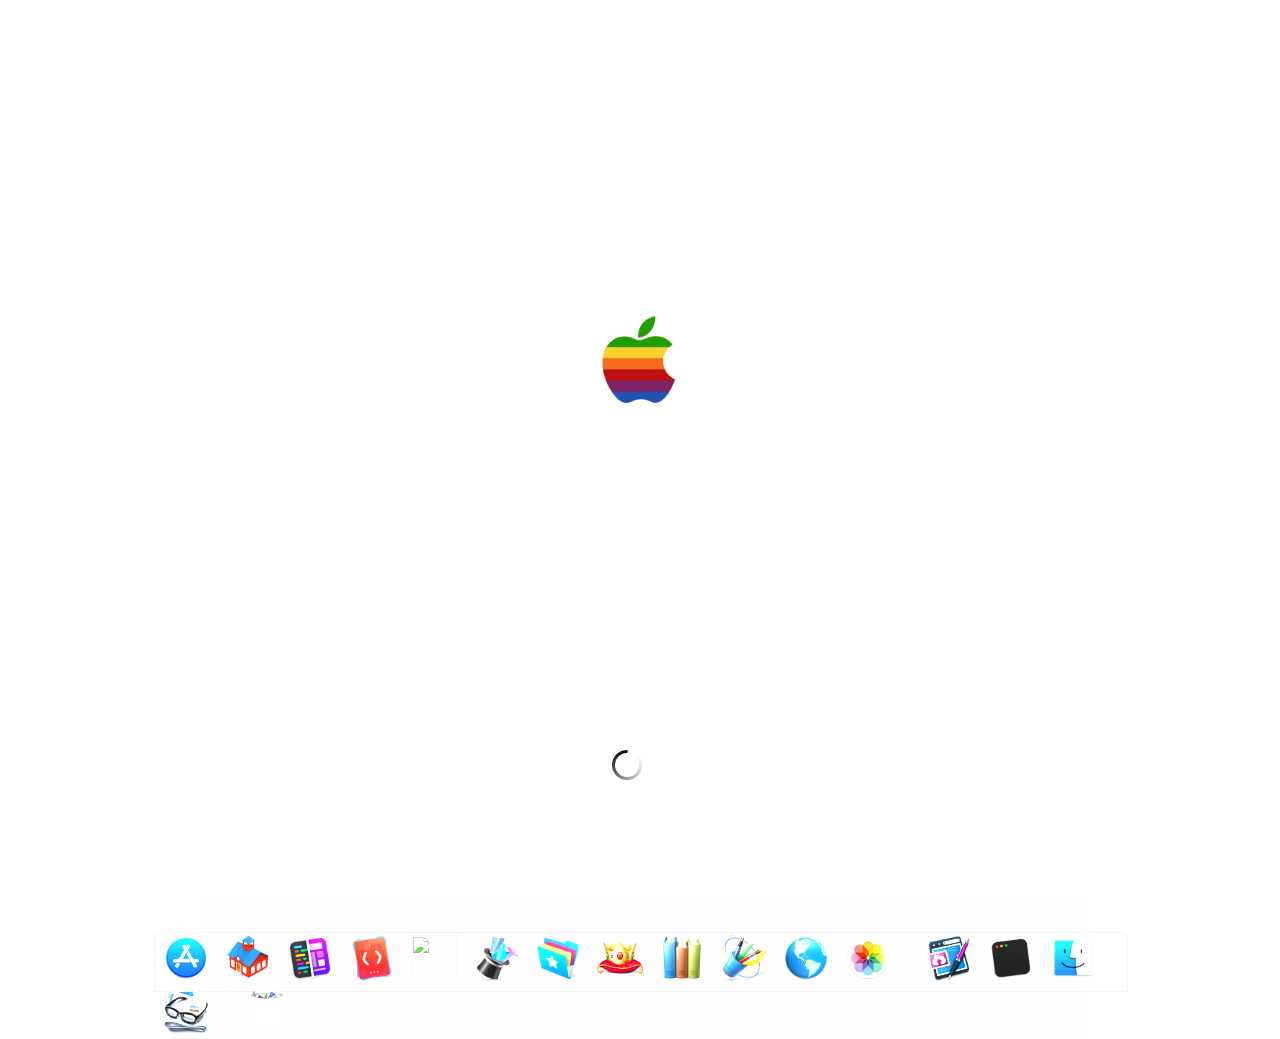
==== index.html @ 11336849 "26-11-19" ====
<!DOCTYPE html>
<html lang="en" dir="ltr">
  <head>
    <meta charset="utf-8">
    <meta  name='viewport' content='width=device-width, initial-scale=1.0, maximum-scale=1.0, user-scalable=0' />
    <title></title>
    <script src="jquery-3.4.1.min.js"></script>
    <script src="jcanvas.min.js"></script>
    <link rel="stylesheet" href="css/index.css">
    <link rel="stylesheet" href="css/terminal.css">
    <link rel="stylesheet" href="css/explorer.css">
    <link rel="stylesheet" href="css/aboutme.css">
    <link rel="stylesheet" href="css/academics.css">
    <link href="css/skills.css" rel="stylesheet"/>

  </head>
  <body onload="pageload();">
    <!-- Jquery.js -->
    <script src="jquery/index.js"></script>
    <script src="jquery/academics.js"></script>

    <!-- Onload  -->

    <div id="onldc" class="onloading-container">
      <div class="load-logo">
        <img src="graphics/apple.png" alt="">
      </div>
      <div class="load-ldng">
        <img src="graphics/loading.png" alt="">
      </div>
    </div>


      <script type="text/javascript">
      function pageload(){
        var onldc = document.getElementById("onldc");
        var aftrload = document.getElementById("aftrload");
        aftrload.style.zIndex = "1";
        setTimeout(function () {
          onldc.style.zIndex = "-1";

        }, 2500);

      }
      </script>


      <div id="aftrload">

    <div class="mac-bg-img" id="mac-bg-image">
      <img src="mac wallpapers/asda.jpg" alt="">
    </div>


    <!--UPPER DOCKER -->
    <div class="upper-docker-conn" id="upr-dkr-conn">
      <div class="up-do-container" id="up-do-conn-id">
        <div class="up-do-left">
          <ul>
            <li><div id="up-do-logo">
              <img src="docker icons/apple.png" alt="">
            </div></li>
            <li><div id="opn-wndw">
              <span class="abo-doc">@genialkartik</span>
            </div></li>
            <li><div id="up-do-menu">
              <ul>
                <li class="abo-doc" >Blog</li>
                <li class="abo-doc" >Resume</li>
                <li class="abo-doc" >Contact Me</li>
                <li class="abo-doc" >Help</li>
              </ul>
            </div></li>
          </ul>
        </div>
        <div class="up-do-right">
          <div id="udr-id">
            <ul>
              <li><img src="docker icons/menu.png" alt=""></li>
              <li><img src="docker icons/search.png" alt=""></li>
              <li><img src="docker icons/terminal.png" alt=""></li>
              <li><div id="clockbox"></div></li>
              <li><img src="docker icons/battery.png" alt=""></li>
              <li><span style="margin-right: -3px;">88%</span></li>
              <li><img style="transform: scale(.7);top:1px;" src="docker icons/wifi.png" alt=""></li>
            </ul>
          </div>
        </div>
      </div>
    </div>
    <script src="javascript/currtime.js"></script>


    <!-- OPENED WINDOW -->

    <div id="opend-window">

        <!-- About Explorer -->
        <div id="abo-window" class="wind-con">
              <div id="wind-up-tab">
                <span id="closetab"><img src="graphics/close.png" alt=""></span>
                <span id="minimztab"><img src="graphics/minimz.png" alt=""></span>
                <span id="tabsize" class="tabsiz"><img src="graphics/tabsz.png" alt=""></span>
              </div>
              <div id="tab-name">
                <img src="docker icons/help.png" alt="">
                <span>About</span>
              </div>
              <div id="wind-ter-conn">
                  <div id="aboutme-conn">
                    <div class="aboutme">
                      <div id="about-left">
                        <div class="aboutimg">
                          <div id="ab-myimage">
                            <img src="kartik tyagi images/myimage.jpg" alt="kartik Tyagi" >
                          </div>
                        </div>
                        <div class="about-link">
                          <div class="lin-conta">

                            <div class="sociallinks">
                              <a href="https://www.facebook.com/tom.gerry.12327" target="_blank">
                                <img src="graphics/facebook.png" alt="" width="25px" height="25px">
                              </a>
                              <a href="https://www.instagram.com/genialkartik/" target="_blank">
                                <img src="graphics/insta.png" alt="" width="25px" height="25px">
                              </a>
                              <a href="https://www.linkedin.com/in/kartik-tyagi-749075190/" target="_blank">
                                <img src="graphics/linkedin.png" alt="" width="25px" height="25px">
                              </a>
                              <a href="https://twitter.com/genialkartik" target="_blank">
                                <img src="graphics/twitter.png" alt="" width="25px" height="25px">
                              </a>
                            </div>
                          </div>
                        </div>
                      </div>
                      <div id="about-right">
                        <div class="name">
                          <span><b>Kartik Tyagi<b></span>
                            <br>
                            <span id="name-hin">कार्तिक त्यागी</span>
                            <!--
                            <img src="kartik tyagi images/kartik tyagi.png" alt="Kartik Tyagi">
                          -->
                        </div>
                        <div class="lineaboutme">
                          <p>I, Kartik Tyagi, born in Uttar Pradesh, India.<br>
                            At the age of 22, I'm a Mean Stack Developer,
                            Mozillian from India <br> ( one among the earliest
                            known people who're responsible for Mozilla Punjab Community),
                            <br> LPUian (B.Tech CSE at Lovely Professional University, Punjab),
                            <br> Contributor in Localization (Hindi),
                            responsive in Community building and engagement.
                            <br><br>In the meantime, I love to help people in whatever way possible.
                            Like to share Knowledge with others.<br><br> Kindly,
                            drop an <a href="mailto:kartik9756@gmail.com"
                            style="color:#2E9AFE; text-decoration: none;">Email</a> in case of any query.
                          </p>
                        </div>
                      </div>
                    </div>




                  </div>
                </div>
              </div>

        <!-- Academics Explorer -->
        <div id="aca-window"class="wind-con wind-conn">

                  <div class="wind-up-conn">
                    <div id="wind-up-most">
                      <div id="wind-up-tab">
                        <span id="closetab"><img src="graphics/close.png" alt=""></span>
                        <span id="minimztab"><img src="graphics/minimz.png" alt=""></span>
                        <span id="tabsize" class="tabsize"><img src="graphics/tabsz.png" alt=""></span>
                      </div>
                      <div id="tab-name">
                        <img src="docker icons/help.png" alt="">
                        <span>Academics</span>
                      </div>
                    </div>
                    <div class="wind-up-low">
                      <div id="wul-conn">
                        <img src="graphics/explorer-wulc.png" alt="">
                      </div>
                    </div>
                  </div>


                  <div id="wind-tab-conn">
                    <img src="mac wallpapers/adfa.jpg" alt="">
                    <div id="wind-dw-tab">
                      <div class="wdt-left">
                        <ul>
                          <li class="llc">Library</li>
                          <div class="lib-list ulul" id="ll-id">
                            <ul>
                              <li><img src="graphics/home.png" alt="">
                                <span>About</span>
                              </li>
                              <li>
                                <img src="graphics/connect.png" alt="">
                                <span>Connect</span>
                              </li>
                              <li>
                                <img src="graphics/skill.png" alt="">
                                <span>Skills</span>
                              </li>
                              <li>
                                <img src="graphics/courses.png" alt="">
                                <span>Experience</span>
                              </li>
                              <li>
                                <img src="graphics/experience.png" alt="">
                                <span>Courses</span>
                              </li>
                              <li>
                                <img src="graphics/heart.png" alt="">
                                <span>Interest</span>
                              </li>
                              <li>
                                <img src="graphics/thinkbin.png" alt="">
                                <span>Thinkbin</span>
                              </li>
                              <li>
                                <img src="graphics/blog.png" alt="">
                                <span>Blogs</span>
                              </li>
                              <li>
                                <img src="graphics/gallery.png" alt="">
                                <span>Gallery</span>
                              </li>
                            </ul>
                          </div>
                          <li class="llc">Shared</li>
                          <div class="shr-list ulul" id="sl-id">
                            <ul>
                              <li><img src="graphics/heart.png" alt="">
                                <span>Feedback<span>
                                </li>
                              </ul>
                            </div>
                            <li class="llc">Albums</li>
                            <div class="albums-list ulul" id="al-id">
                              <ul>
                                <li>
                                  <img src="graphics/gallery.png" alt="">
                                  <span>Gallery<span>
                                  </li>
                                  <li>
                                    <img src="graphics/media.png" alt="">
                                    <span>Media<span>
                                    </li>
                                  </ul>
                                </div>
                                <li class="llc">Projects</li>
                                <div class="projects-list ulul" id="pl-id">
                                  <ul>
                                    <li>
                                      <img src="graphics/github white.png" alt="">
                                      <span>GitHub<span>
                                      </li>
                                    </ul>
                                  </div>
                                </ul>
                              </div>
                              <div class="wdt-right">

                                <div class="wdtr-inner">
                                  <ul>
                                    <li id="ssc10">
                                      <div class="fldrimg1">
                                        <img class="fldrimg1" src="graphics/folder1.png" alt="">
                                      </div><span>SSC (10th)</span
                                    </li>

                                    <li id="hsc12">
                                      <div class="fldrimg1">
                                        <img class="fldrimg1" src="graphics/folder1.png" alt="">
                                      </div><span>HSC (12th)</span
                                    </li>

                                    <li id="ccc13">
                                      <div class="fldrimg1">
                                        <img class="fldrimg1" src="graphics/folder1.png" alt="">
                                      </div><span>CCC (12th)</span
                                    </li>

                                  </ul>
                                </div>

                                <div id="wdtri-ssc" class="doc-shw">
                                  <div id="wdtris-show">
                                    <img src="documents/images/10th marksheet.jpg" alt="">
                                  </div>
                                </div>
                                <div id="wdtri-hsc" class="doc-shw">
                                  <div id="wdtris-show">
                                    <img src="documents/images/12th marksheet.jpg" alt="">
                                  </div>
                                </div>



                              </div>
                            </div>
                          </div>
                        </div>
                      </div>



        <!-- Skills Explorer -->
<div id="ski-window"class="wind-con wind-conn">

            <div class="wind-up-conn">
              <div id="wind-up-most">
                <div id="wind-up-tab">
                  <span id="closetab"><img src="graphics/close.png" alt=""></span>
                  <span id="minimztab"><img src="graphics/minimz.png" alt=""></span>
                  <span id="tabsize" class="tabsize"><img src="graphics/tabsz.png" alt=""></span>
                </div>
                <div id="tab-name">
                  <img src="docker icons/help.png" alt="">
                  <span>Portfolio</span>
                </div>
              </div>
              <div class="wind-up-low">
                <div id="wul-conn">
                  <img src="graphics/explorer-wulc.png" alt="">
                </div>
              </div>
            </div>


            <div id="wind-tab-conn">
              <img src="mac wallpapers/adfa.jpg" alt="">
              <div id="wind-dw-tab">
                <div class="wdt-left">
                  <ul>
                    <li class="llc">Library</li>
                    <div class="lib-list ulul" id="ll-id">
                      <ul>
                        <li><img src="graphics/home.png" alt="">
                          <span>About</span>
                        </li>
                        <li>
                          <img src="graphics/connect.png" alt="">
                          <span>Connect</span>
                        </li>
                        <li>
                          <img src="graphics/skill.png" alt="">
                          <span>Skills</span>
                        </li>
                        <li>
                          <img src="graphics/courses.png" alt="">
                          <span>Experience</span>
                        </li>
                        <li>
                          <img src="graphics/experience.png" alt="">
                          <span>Courses</span>
                        </li>
                        <li>
                          <img src="graphics/heart.png" alt="">
                          <span>Interest</span>
                        </li>
                        <li>
                          <img src="graphics/thinkbin.png" alt="">
                          <span>Thinkbin</span>
                        </li>
                        <li>
                          <img src="graphics/blog.png" alt="">
                          <span>Blogs</span>
                        </li>
                        <li>
                          <img src="graphics/gallery.png" alt="">
                          <span>Gallery</span>
                        </li>
                      </ul>
                    </div>
                    <li class="llc">Shared</li>
                    <div class="shr-list ulul" id="sl-id">
                      <ul>
                        <li><img src="graphics/heart.png" alt="">
                          <span>Feedback<span>
                          </li>
                        </ul>
                      </div>
                      <li class="llc">Albums</li>
                      <div class="albums-list ulul" id="al-id">
                        <ul>
                          <li>
                            <img src="graphics/gallery.png" alt="">
                            <span>Gallery<span>
                            </li>
                            <li>
                              <img src="graphics/media.png" alt="">
                              <span>Media<span>
                              </li>
                            </ul>
                          </div>
                          <li class="llc">Projects</li>
                          <div class="projects-list ulul" id="pl-id">
                            <ul>
                              <li>
                                <img src="graphics/github white.png" alt="">
                                <span>GitHub<span>
                                </li>
                              </ul>
                            </div>
                          </ul>
                        </div>
                        <div class="wdt-right">
                          <div id="skill-pro">
                            <ul>
                              <li>
                                  <canvas id="mycanvas" class="cvss canvass1" width="310" height="310"></canvas>
                              </li>
                              <li>
                                <div id="ski-ll">
                                  <img src="graphics/html.png" style="position: relative;left:-55px;top:25px;" alt="">
                                </div>
                              </li>
                              <li>
                                  <canvas id="mycanvas" class="cvss canvass2" width="310" height="310"></canvas>
                              </li>
                              <li>
                                <div id="ski-ll">
                                  <img src="graphics/css.png" style="position: relative;left:-55px;top:25px;" alt="">
                                </div>
                              </li>
                              <li>
                                  <canvas id="mycanvas" class="cvss canvass3" width="310" height="310"></canvas>
                              </li>
                              <li>
                                <div id="ski-ll">
                                  <img src="graphics/js.png" style="position: relative;left:-55px;top:25px;" alt="">
                                </div>
                              </li>
                              <li>
                                  <canvas id="mycanvas" class="cvss canvass4" width="310" height="310"></canvas>
                              </li>
                              <li>
                                <div id="ski-ll">
                                  <img src="graphics/python.png" style="position: relative;left:-55px;top:25px;" alt="">
                                </div>
                              </li>
                              <br><br><br>
                              <li>
                                  <canvas id="mycanvas" class="cvss canvass5" width="310" height="310"></canvas>
                              </li>
                              <li>
                                <div id="ski-ll">
                                  <img src="graphics/jquery.png" style="position: relative;left:-55px;top:25px;" alt="">
                                </div>
                              </li>
                              <li>
                                  <canvas id="mycanvas" class="cvss canvass6" width="310" height="310"></canvas>
                              </li>
                              <li>
                                <div id="ski-ll">
                                  <img src="graphics/angular.png" style="position: relative;left:-55px;top:25px;" alt="">
                                </div>
                              </li>
                              <li>
                                  <canvas id="mycanvas" class="cvss canvass7" width="310" height="310"></canvas>
                              </li>
                              <li>
                                <div id="ski-ll">
                                  <img src="graphics/php.png" style="position: relative;left:-55px;top:25px;" alt="">
                                </div>
                              </li>
                              <li>
                                  <canvas id="mycanvas" class="cvss canvass8" width="310" height="310"></canvas>
                              </li>
                              <li>
                                <div id="ski-ll">
                                  <img src="graphics/json.png" style="position: relative;left:-55px;top:25px;" alt="">
                                </div>
                              </li>
                              <li>
                                  <canvas id="mycanvas" class="cvss canvass9" width="310" height="310"></canvas>
                              </li>
                              <li>
                                <div id="ski-ll">
                                  <img src="graphics/cpp.png" style="position: relative;left:-55px;top:25px;" alt="">
                                </div>
                              </li>


                            </ul>
                          </div>

                        </div>
                      </div>
                    </div>
                  </div>



<!-- Languages Explorer -->
                <div id="lan-window"class="wind-con wind-conn">

                    <div class="wind-up-conn">
                      <div id="wind-up-most">
                        <div id="wind-up-tab">
                          <span id="closetab"><img src="graphics/close.png" alt=""></span>
                          <span id="minimztab"><img src="graphics/minimz.png" alt=""></span>
                          <span id="tabsize" class="tabsize"><img src="graphics/tabsz.png" alt=""></span>
                        </div>
                        <div id="tab-name">
                          <img src="docker icons/help.png" alt="">
                          <span>Portfolio</span>
                        </div>
                      </div>
                      <div class="wind-up-low">
                        <div id="wul-conn">
                          <img src="graphics/explorer-wulc.png" alt="">
                        </div>
                      </div>
                    </div>


                    <div id="wind-tab-conn">
                      <img src="mac wallpapers/adfa.jpg" alt="">
                      <div id="wind-dw-tab">
                        <div class="wdt-left">
                          <ul>
                            <li class="llc">Library</li>
                            <div class="lib-list ulul" id="ll-id">
                              <ul>
                                <li><img src="graphics/home.png" alt="">
                                  <span>About</span>
                                </li>
                                <li>
                                  <img src="graphics/connect.png" alt="">
                                  <span>Connect</span>
                                </li>
                                <li>
                                  <img src="graphics/skill.png" alt="">
                                  <span>Skills</span>
                                </li>
                                <li>
                                  <img src="graphics/courses.png" alt="">
                                  <span>Experience</span>
                                </li>
                                <li>
                                  <img src="graphics/experience.png" alt="">
                                  <span>Courses</span>
                                </li>
                                <li>
                                  <img src="graphics/heart.png" alt="">
                                  <span>Interest</span>
                                </li>
                                <li>
                                  <img src="graphics/thinkbin.png" alt="">
                                  <span>Thinkbin</span>
                                </li>
                                <li>
                                  <img src="graphics/blog.png" alt="">
                                  <span>Blogs</span>
                                </li>
                                <li>
                                  <img src="graphics/gallery.png" alt="">
                                  <span>Gallery</span>
                                </li>
                              </ul>
                            </div>
                            <li class="llc">Shared</li>
                            <div class="shr-list ulul" id="sl-id">
                              <ul>
                                <li><img src="graphics/heart.png" alt="">
                                  <span>Feedback<span>
                                  </li>
                                </ul>
                              </div>
                              <li class="llc">Albums</li>
                              <div class="albums-list ulul" id="al-id">
                                <ul>
                                  <li>
                                    <img src="graphics/gallery.png" alt="">
                                    <span>Gallery<span>
                                    </li>
                                    <li>
                                      <img src="graphics/media.png" alt="">
                                      <span>Media<span>
                                      </li>
                                    </ul>
                                  </div>
                                  <li class="llc">Projects</li>
                                  <div class="projects-list ulul" id="pl-id">
                                    <ul>
                                      <li>
                                        <img src="graphics/github white.png" alt="">
                                        <span>GitHub<span>
                                        </li>
                                      </ul>
                                    </div>
                                  </ul>
                                </div>
                                <div class="wdt-right">
                                  <div id="skill-pro">
                                    <ul>
                                      <li>
                                          <canvas id="mycanvas" class="cvss canvass1" width="310" height="310"></canvas>
                                      </li>
                                      <li>
                                        <div id="ski-ll">
                                          <img src="graphics/html.png" style="position: relative;left:-55px;top:25px;" alt="">
                                        </div>
                                      </li>
                                      <li>
                                          <canvas id="mycanvas" class="cvss canvass2" width="310" height="310"></canvas>
                                      </li>
                                      <li>
                                        <div id="ski-ll">
                                          <img src="graphics/css.png" style="position: relative;left:-55px;top:25px;" alt="">
                                        </div>
                                      </li>
                                      <li>
                                          <canvas id="mycanvas" class="cvss canvass3" width="310" height="310"></canvas>
                                      </li>
                                      <li>
                                        <div id="ski-ll">
                                          <img src="graphics/js.png" style="position: relative;left:-55px;top:25px;" alt="">
                                        </div>
                                      </li>
                                      <li>
                                          <canvas id="mycanvas" class="cvss canvass4" width="310" height="310"></canvas>
                                      </li>
                                      <li>
                                        <div id="ski-ll">
                                          <img src="graphics/python.png" style="position: relative;left:-55px;top:25px;" alt="">
                                        </div>
                                      </li>
                                      <br><br><br>
                                      <li>
                                          <canvas id="mycanvas" class="cvss canvass5" width="310" height="310"></canvas>
                                      </li>
                                      <li>
                                        <div id="ski-ll">
                                          <img src="graphics/jquery.png" style="position: relative;left:-55px;top:25px;" alt="">
                                        </div>
                                      </li>
                                      <li>
                                          <canvas id="mycanvas" class="cvss canvass6" width="310" height="310"></canvas>
                                      </li>
                                      <li>
                                        <div id="ski-ll">
                                          <img src="graphics/angular.png" style="position: relative;left:-55px;top:25px;" alt="">
                                        </div>
                                      </li>
                                      <li>
                                          <canvas id="mycanvas" class="cvss canvass7" width="310" height="310"></canvas>
                                      </li>
                                      <li>
                                        <div id="ski-ll">
                                          <img src="graphics/php.png" style="position: relative;left:-55px;top:25px;" alt="">
                                        </div>
                                      </li>
                                      <li>
                                          <canvas id="mycanvas" class="cvss canvass8" width="310" height="310"></canvas>
                                      </li>
                                      <li>
                                        <div id="ski-ll">
                                          <img src="graphics/json.png" style="position: relative;left:-55px;top:25px;" alt="">
                                        </div>
                                      </li>
                                      <li>
                                          <canvas id="mycanvas" class="cvss canvass9" width="310" height="310"></canvas>
                                      </li>
                                      <li>
                                        <div id="ski-ll">
                                          <img src="graphics/cpp.png" style="position: relative;left:-55px;top:25px;" alt="">
                                        </div>
                                      </li>


                                    </ul>
                                  </div>


                                </div>
                              </div>
                            </div>
                          </div>

<!-- Software Explorer -->
                                    <div id="sof-window"class="wind-con wind-conn">

                                        <div class="wind-up-conn">
                                          <div id="wind-up-most">
                                            <div id="wind-up-tab">
                                              <span id="closetab"><img src="graphics/close.png" alt=""></span>
                                              <span id="minimztab"><img src="graphics/minimz.png" alt=""></span>
                                              <span id="tabsize" class="tabsize"><img src="graphics/tabsz.png" alt=""></span>
                                            </div>
                                            <div id="tab-name">
                                              <img src="docker icons/help.png" alt="">
                                              <span>Portfolio</span>
                                            </div>
                                          </div>
                                          <div class="wind-up-low">
                                            <div id="wul-conn">
                                              <img src="graphics/explorer-wulc.png" alt="">
                                            </div>
                                          </div>
                                        </div>


                                        <div id="wind-tab-conn">
                                          <img src="mac wallpapers/adfa.jpg" alt="">
                                          <div id="wind-dw-tab">
                                            <div class="wdt-left">
                                              <ul>
                                                <li class="llc">Library</li>
                                                <div class="lib-list ulul" id="ll-id">
                                                  <ul>
                                                    <li><img src="graphics/home.png" alt="">
                                                      <span>About</span>
                                                    </li>
                                                    <li>
                                                      <img src="graphics/connect.png" alt="">
                                                      <span>Connect</span>
                                                    </li>
                                                    <li>
                                                      <img src="graphics/skill.png" alt="">
                                                      <span>Skills</span>
                                                    </li>
                                                    <li>
                                                      <img src="graphics/courses.png" alt="">
                                                      <span>Experience</span>
                                                    </li>
                                                    <li>
                                                      <img src="graphics/experience.png" alt="">
                                                      <span>Courses</span>
                                                    </li>
                                                    <li>
                                                      <img src="graphics/heart.png" alt="">
                                                      <span>Interest</span>
                                                    </li>
                                                    <li>
                                                      <img src="graphics/thinkbin.png" alt="">
                                                      <span>Thinkbin</span>
                                                    </li>
                                                    <li>
                                                      <img src="graphics/blog.png" alt="">
                                                      <span>Blogs</span>
                                                    </li>
                                                    <li>
                                                      <img src="graphics/gallery.png" alt="">
                                                      <span>Gallery</span>
                                                    </li>
                                                  </ul>
                                                </div>
                                                <li class="llc">Shared</li>
                                                <div class="shr-list ulul" id="sl-id">
                                                  <ul>
                                                    <li><img src="graphics/heart.png" alt="">
                                                      <span>Feedback<span>
                                                      </li>
                                                    </ul>
                                                  </div>
                                                  <li class="llc">Albums</li>
                                                  <div class="albums-list ulul" id="al-id">
                                                    <ul>
                                                      <li>
                                                        <img src="graphics/gallery.png" alt="">
                                                        <span>Gallery<span>
                                                        </li>
                                                        <li>
                                                          <img src="graphics/media.png" alt="">
                                                          <span>Media<span>
                                                          </li>
                                                        </ul>
                                                      </div>
                                                      <li class="llc">Projects</li>
                                                      <div class="projects-list ulul" id="pl-id">
                                                        <ul>
                                                          <li>
                                                            <img src="graphics/github white.png" alt="">
                                                            <span>GitHub<span>
                                                            </li>
                                                          </ul>
                                                        </div>
                                                      </ul>
                                                    </div>
                                                    <div class="wdt-right">


                                                    </div>
                                                  </div>
                                                </div>
                                              </div>
                                            <!-- Experience Explorer -->
                                            <div id="exp-window"class="wind-con wind-conn">

                                                <div class="wind-up-conn">
                                                  <div id="wind-up-most">
                                                    <div id="wind-up-tab">
                                                      <span id="closetab"><img src="graphics/close.png" alt=""></span>
                                                      <span id="minimztab"><img src="graphics/minimz.png" alt=""></span>
                                                      <span id="tabsize" class="tabsize"><img src="graphics/tabsz.png" alt=""></span>
                                                    </div>
                                                    <div id="tab-name">
                                                      <img src="docker icons/help.png" alt="">
                                                      <span>Portfolio</span>
                                                    </div>
                                                  </div>
                                                  <div class="wind-up-low">
                                                    <div id="wul-conn">
                                                      <img src="graphics/explorer-wulc.png" alt="">
                                                    </div>
                                                  </div>
                                                </div>


                                                <div id="wind-tab-conn">
                                                  <img src="mac wallpapers/adfa.jpg" alt="">
                                                  <div id="wind-dw-tab">
                                                    <div class="wdt-left">
                                                      <ul>
                                                        <li class="llc">Library</li>
                                                        <div class="lib-list ulul" id="ll-id">
                                                          <ul>
                                                            <li><img src="graphics/home.png" alt="">
                                                              <span>About</span>
                                                            </li>
                                                            <li>
                                                              <img src="graphics/connect.png" alt="">
                                                              <span>Connect</span>
                                                            </li>
                                                            <li>
                                                              <img src="graphics/skill.png" alt="">
                                                              <span>Skills</span>
                                                            </li>
                                                            <li>
                                                              <img src="graphics/courses.png" alt="">
                                                              <span>Experience</span>
                                                            </li>
                                                            <li>
                                                              <img src="graphics/experience.png" alt="">
                                                              <span>Courses</span>
                                                            </li>
                                                            <li>
                                                              <img src="graphics/heart.png" alt="">
                                                              <span>Interest</span>
                                                            </li>
                                                            <li>
                                                              <img src="graphics/thinkbin.png" alt="">
                                                              <span>Thinkbin</span>
                                                            </li>
                                                            <li>
                                                              <img src="graphics/blog.png" alt="">
                                                              <span>Blogs</span>
                                                            </li>
                                                            <li>
                                                              <img src="graphics/gallery.png" alt="">
                                                              <span>Gallery</span>
                                                            </li>
                                                          </ul>
                                                        </div>
                                                        <li class="llc">Shared</li>
                                                        <div class="shr-list ulul" id="sl-id">
                                                          <ul>
                                                            <li><img src="graphics/heart.png" alt="">
                                                              <span>Feedback<span>
                                                              </li>
                                                            </ul>
                                                          </div>
                                                          <li class="llc">Albums</li>
                                                          <div class="albums-list ulul" id="al-id">
                                                            <ul>
                                                              <li>
                                                                <img src="graphics/gallery.png" alt="">
                                                                <span>Gallery<span>
                                                                </li>
                                                                <li>
                                                                  <img src="graphics/media.png" alt="">
                                                                  <span>Media<span>
                                                                  </li>
                                                                </ul>
                                                              </div>
                                                              <li class="llc">Projects</li>
                                                              <div class="projects-list ulul" id="pl-id">
                                                                <ul>
                                                                  <li>
                                                                    <img src="graphics/github white.png" alt="">
                                                                    <span>GitHub<span>
                                                                    </li>
                                                                  </ul>
                                                                </div>
                                                              </ul>
                                                            </div>
                                                            <div class="wdt-right">

                                                            </div>
                                                          </div>
                                                        </div>
                                                      </div>

                                                    <!-- Projects Explorer -->
                                                    <div id="pro-window"class="wind-con wind-conn">

                                                        <div class="wind-up-conn">
                                                          <div id="wind-up-most">
                                                            <div id="wind-up-tab">
                                                              <span id="closetab"><img src="graphics/close.png" alt=""></span>
                                                              <span id="minimztab"><img src="graphics/minimz.png" alt=""></span>
                                                              <span id="tabsize" class="tabsize"><img src="graphics/tabsz.png" alt=""></span>
                                                            </div>
                                                            <div id="tab-name">
                                                              <img src="docker icons/help.png" alt="">
                                                              <span>Portfolio</span>
                                                            </div>
                                                          </div>
                                                          <div class="wind-up-low">
                                                            <div id="wul-conn">
                                                              <img src="graphics/explorer-wulc.png" alt="">
                                                            </div>
                                                          </div>
                                                        </div>


                                                        <div id="wind-tab-conn">
                                                          <img src="mac wallpapers/adfa.jpg" alt="">
                                                          <div id="wind-dw-tab">
                                                            <div class="wdt-left">
                                                              <ul>
                                                                <li class="llc">Library</li>
                                                                <div class="lib-list ulul" id="ll-id">
                                                                  <ul>
                                                                    <li><img src="graphics/home.png" alt="">
                                                                      <span>About</span>
                                                                    </li>
                                                                    <li>
                                                                      <img src="graphics/connect.png" alt="">
                                                                      <span>Connect</span>
                                                                    </li>
                                                                    <li>
                                                                      <img src="graphics/skill.png" alt="">
                                                                      <span>Skills</span>
                                                                    </li>
                                                                    <li>
                                                                      <img src="graphics/courses.png" alt="">
                                                                      <span>Experience</span>
                                                                    </li>
                                                                    <li>
                                                                      <img src="graphics/experience.png" alt="">
                                                                      <span>Courses</span>
                                                                    </li>
                                                                    <li>
                                                                      <img src="graphics/heart.png" alt="">
                                                                      <span>Interest</span>
                                                                    </li>
                                                                    <li>
                                                                      <img src="graphics/thinkbin.png" alt="">
                                                                      <span>Thinkbin</span>
                                                                    </li>
                                                                    <li>
                                                                      <img src="graphics/blog.png" alt="">
                                                                      <span>Blogs</span>
                                                                    </li>
                                                                    <li>
                                                                      <img src="graphics/gallery.png" alt="">
                                                                      <span>Gallery</span>
                                                                    </li>
                                                                  </ul>
                                                                </div>
                                                                <li class="llc">Shared</li>
                                                                <div class="shr-list ulul" id="sl-id">
                                                                  <ul>
                                                                    <li><img src="graphics/heart.png" alt="">
                                                                      <span>Feedback<span>
                                                                      </li>
                                                                    </ul>
                                                                  </div>
                                                                  <li class="llc">Albums</li>
                                                                  <div class="albums-list ulul" id="al-id">
                                                                    <ul>
                                                                      <li>
                                                                        <img src="graphics/gallery.png" alt="">
                                                                        <span>Gallery<span>
                                                                        </li>
                                                                        <li>
                                                                          <img src="graphics/media.png" alt="">
                                                                          <span>Media<span>
                                                                          </li>
                                                                        </ul>
                                                                      </div>
                                                                      <li class="llc">Projects</li>
                                                                      <div class="projects-list ulul" id="pl-id">
                                                                        <ul>
                                                                          <li>
                                                                            <img src="graphics/github white.png" alt="">
                                                                            <span>GitHub<span>
                                                                            </li>
                                                                          </ul>
                                                                        </div>
                                                                      </ul>
                                                                    </div>
                                                                    <div class="wdt-right">

                                                                    </div>
                                                                  </div>
                                                                </div>
                                                              </div>
                  <!-- acheivements Explorer -->
                  <div id="ach-window"class="wind-con wind-conn">

                        <div class="wind-up-conn">
                          <div id="wind-up-most">
                            <div id="wind-up-tab">
                              <span id="closetab"><img src="graphics/close.png" alt=""></span>
                              <span id="minimztab"><img src="graphics/minimz.png" alt=""></span>
                              <span id="tabsize" class="tabsize"><img src="graphics/tabsz.png" alt=""></span>
                            </div>
                            <div id="tab-name">
                              <img src="docker icons/help.png" alt="">
                              <span>Portfolio</span>
                            </div>
                          </div>
                          <div class="wind-up-low">
                            <div id="wul-conn">
                              <img src="graphics/explorer-wulc.png" alt="">
                            </div>
                          </div>
                        </div>


                        <div id="wind-tab-conn">
                          <img src="mac wallpapers/adfa.jpg" alt="">
                          <div id="wind-dw-tab">
                            <div class="wdt-left">
                              <ul>
                                <li class="llc">Library</li>
                                <div class="lib-list ulul" id="ll-id">
                                  <ul>
                                    <li><img src="graphics/home.png" alt="">
                                      <span>About</span>
                                    </li>
                                    <li>
                                      <img src="graphics/connect.png" alt="">
                                      <span>Connect</span>
                                    </li>
                                    <li>
                                      <img src="graphics/skill.png" alt="">
                                      <span>Skills</span>
                                    </li>
                                    <li>
                                      <img src="graphics/courses.png" alt="">
                                      <span>Experience</span>
                                    </li>
                                    <li>
                                      <img src="graphics/experience.png" alt="">
                                      <span>Courses</span>
                                    </li>
                                    <li>
                                      <img src="graphics/heart.png" alt="">
                                      <span>Interest</span>
                                    </li>
                                    <li>
                                      <img src="graphics/thinkbin.png" alt="">
                                      <span>Thinkbin</span>
                                    </li>
                                    <li>
                                      <img src="graphics/blog.png" alt="">
                                      <span>Blogs</span>
                                    </li>
                                    <li>
                                      <img src="graphics/gallery.png" alt="">
                                      <span>Gallery</span>
                                    </li>
                                  </ul>
                                </div>
                                <li class="llc">Shared</li>
                                <div class="shr-list ulul" id="sl-id">
                                  <ul>
                                    <li><img src="graphics/heart.png" alt="">
                                      <span>Feedback<span>
                                      </li>
                                    </ul>
                                  </div>
                                  <li class="llc">Albums</li>
                                  <div class="albums-list ulul" id="al-id">
                                    <ul>
                                      <li>
                                        <img src="graphics/gallery.png" alt="">
                                        <span>Gallery<span>
                                        </li>
                                        <li>
                                          <img src="graphics/media.png" alt="">
                                          <span>Media<span>
                                          </li>
                                        </ul>
                                      </div>
                                      <li class="llc">Projects</li>
                                      <div class="projects-list ulul" id="pl-id">
                                        <ul>
                                          <li>
                                            <img src="graphics/github white.png" alt="">
                                            <span>GitHub<span>
                                            </li>
                                          </ul>
                                        </div>
                                      </ul>
                                    </div>
                                    <div class="wdt-right">

                                    </div>
                                  </div>
                                </div>
                              </div>
                            <!-- Courses Explorer -->
                            <div id="cou-window"class="wind-con wind-conn">

                                <div class="wind-up-conn">
                                  <div id="wind-up-most">
                                    <div id="wind-up-tab">
                                      <span id="closetab"><img src="graphics/close.png" alt=""></span>
                                      <span id="minimztab"><img src="graphics/minimz.png" alt=""></span>
                                      <span id="tabsize" class="tabsize"><img src="graphics/tabsz.png" alt=""></span>
                                    </div>
                                    <div id="tab-name">
                                      <img src="docker icons/help.png" alt="">
                                      <span>Portfolio</span>
                                    </div>
                                  </div>
                                  <div class="wind-up-low">
                                    <div id="wul-conn">
                                      <img src="graphics/explorer-wulc.png" alt="">
                                    </div>
                                  </div>
                                </div>


                                <div id="wind-tab-conn">
                                  <img src="mac wallpapers/adfa.jpg" alt="">
                                  <div id="wind-dw-tab">
                                    <div class="wdt-left">
                                      <ul>
                                        <li class="llc">Library</li>
                                        <div class="lib-list ulul" id="ll-id">
                                          <ul>
                                            <li><img src="graphics/home.png" alt="">
                                              <span>About</span>
                                            </li>
                                            <li>
                                              <img src="graphics/connect.png" alt="">
                                              <span>Connect</span>
                                            </li>
                                            <li>
                                              <img src="graphics/skill.png" alt="">
                                              <span>Skills</span>
                                            </li>
                                            <li>
                                              <img src="graphics/courses.png" alt="">
                                              <span>Experience</span>
                                            </li>
                                            <li>
                                              <img src="graphics/experience.png" alt="">
                                              <span>Courses</span>
                                            </li>
                                            <li>
                                              <img src="graphics/heart.png" alt="">
                                              <span>Interest</span>
                                            </li>
                                            <li>
                                              <img src="graphics/thinkbin.png" alt="">
                                              <span>Thinkbin</span>
                                            </li>
                                            <li>
                                              <img src="graphics/blog.png" alt="">
                                              <span>Blogs</span>
                                            </li>
                                            <li>
                                              <img src="graphics/gallery.png" alt="">
                                              <span>Gallery</span>
                                            </li>
                                          </ul>
                                        </div>
                                        <li class="llc">Shared</li>
                                        <div class="shr-list ulul" id="sl-id">
                                          <ul>
                                            <li><img src="graphics/heart.png" alt="">
                                              <span>Feedback<span>
                                              </li>
                                            </ul>
                                          </div>
                                          <li class="llc">Albums</li>
                                          <div class="albums-list ulul" id="al-id">
                                            <ul>
                                              <li>
                                                <img src="graphics/gallery.png" alt="">
                                                <span>Gallery<span>
                                                </li>
                                                <li>
                                                  <img src="graphics/media.png" alt="">
                                                  <span>Media<span>
                                                  </li>
                                                </ul>
                                              </div>
                                              <li class="llc">Projects</li>
                                              <div class="projects-list ulul" id="pl-id">
                                                <ul>
                                                  <li>
                                                    <img src="graphics/github white.png" alt="">
                                                    <span>GitHub<span>
                                                    </li>
                                                  </ul>
                                                </div>
                                              </ul>
                                            </div>
                                            <div class="wdt-right">

                                            </div>
                                          </div>
                                        </div>
                                      </div>
                                    <!-- Hobbies & Interest Explorer -->
                                    <div id="hob-window"class="wind-con wind-conn">

                                        <div class="wind-up-conn">
                                          <div id="wind-up-most">
                                            <div id="wind-up-tab">
                                              <span id="closetab"><img src="graphics/close.png" alt=""></span>
                                              <span id="minimztab"><img src="graphics/minimz.png" alt=""></span>
                                              <span id="tabsize" class="tabsize"><img src="graphics/tabsz.png" alt=""></span>
                                            </div>
                                            <div id="tab-name">
                                              <img src="docker icons/help.png" alt="">
                                              <span>Portfolio</span>
                                            </div>
                                          </div>
                                          <div class="wind-up-low">
                                            <div id="wul-conn">
                                              <img src="graphics/explorer-wulc.png" alt="">
                                            </div>
                                          </div>
                                        </div>


                                        <div id="wind-tab-conn">
                                          <img src="mac wallpapers/adfa.jpg" alt="">
                                          <div id="wind-dw-tab">
                                            <div class="wdt-left">
                                              <ul>
                                                <li class="llc">Library</li>
                                                <div class="lib-list ulul" id="ll-id">
                                                  <ul>
                                                    <li><img src="graphics/home.png" alt="">
                                                      <span>About</span>
                                                    </li>
                                                    <li>
                                                      <img src="graphics/connect.png" alt="">
                                                      <span>Connect</span>
                                                    </li>
                                                    <li>
                                                      <img src="graphics/skill.png" alt="">
                                                      <span>Skills</span>
                                                    </li>
                                                    <li>
                                                      <img src="graphics/courses.png" alt="">
                                                      <span>Experience</span>
                                                    </li>
                                                    <li>
                                                      <img src="graphics/experience.png" alt="">
                                                      <span>Courses</span>
                                                    </li>
                                                    <li>
                                                      <img src="graphics/heart.png" alt="">
                                                      <span>Interest</span>
                                                    </li>
                                                    <li>
                                                      <img src="graphics/thinkbin.png" alt="">
                                                      <span>Thinkbin</span>
                                                    </li>
                                                    <li>
                                                      <img src="graphics/blog.png" alt="">
                                                      <span>Blogs</span>
                                                    </li>
                                                    <li>
                                                      <img src="graphics/gallery.png" alt="">
                                                      <span>Gallery</span>
                                                    </li>
                                                  </ul>
                                                </div>
                                                <li class="llc">Shared</li>
                                                <div class="shr-list ulul" id="sl-id">
                                                  <ul>
                                                    <li><img src="graphics/heart.png" alt="">
                                                      <span>Feedback<span>
                                                      </li>
                                                    </ul>
                                                  </div>
                                                  <li class="llc">Albums</li>
                                                  <div class="albums-list ulul" id="al-id">
                                                    <ul>
                                                      <li>
                                                        <img src="graphics/gallery.png" alt="">
                                                        <span>Gallery<span>
                                                        </li>
                                                        <li>
                                                          <img src="graphics/media.png" alt="">
                                                          <span>Media<span>
                                                          </li>
                                                        </ul>
                                                      </div>
                                                      <li class="llc">Projects</li>
                                                      <div class="projects-list ulul" id="pl-id">
                                                        <ul>
                                                          <li>
                                                            <img src="graphics/github white.png" alt="">
                                                            <span>GitHub<span>
                                                            </li>
                                                          </ul>
                                                        </div>
                                                      </ul>
                                                    </div>
                                                    <div class="wdt-right">

                                                    </div>
                                                  </div>
                                                </div>
                                              </div>
                                            <!-- Connect Explorer -->
                                            <div id="con-window"class="wind-con wind-conn">

                                                    <div id="wind-up-tab">
                                                      <span id="closetab"><img src="graphics/close.png" alt=""></span>
                                                      <span id="minimztab"><img src="graphics/minimz.png" alt=""></span>
                                                      <span id="tabsize" class="tabsize"><img src="graphics/tabsz.png" alt=""></span>
                                                    </div>
                                                    <div id="tab-name">
                                                      <img src="docker icons/help.png" alt="">
                                                      <span>Help</span>
                                                    </div>
                                                    <div id="wind-ter-conn">
                                                      <div id="wind-dw-ter">
                                                        <div id="terminal-inner">
                                                          <p>Last Login: Thur Nov 21 08:10:10 on browser.</p>
                                                          <br>
                                                          <p>The default interactive shell is now browser.</p>
                                                          <p>To update the site press: fn + f5, of click on refresh button on you browser.</p>
                                                          <p>Need help? leave a message <a href="mailto:kartik9756@gmail.com">here<a>.</p>
                                                            <p>(base) $kartik-tyagi:~ genialkartik$ |</p>
                                                          </div>
                                                        </div>
                                                      </div>
                                                  </div>


                                              <!-- Gallery Explorer -->
                                              <div id="gal-window"class="wind-con wind-conn">

                                                  <div class="wind-up-conn">
                                                    <div id="wind-up-most">
                                                      <div id="wind-up-tab">
                                                        <span id="closetab"><img src="graphics/close.png" alt=""></span>
                                                        <span id="minimztab"><img src="graphics/minimz.png" alt=""></span>
                                                        <span id="tabsize" class="tabsize"><img src="graphics/tabsz.png" alt=""></span>
                                                      </div>
                                                      <div id="tab-name">
                                                        <img src="docker icons/help.png" alt="">
                                                        <span>Portfolio</span>
                                                      </div>
                                                    </div>
                                                    <div class="wind-up-low">
                                                      <div id="wul-conn">
                                                        <img src="graphics/explorer-wulc.png" alt="">
                                                      </div>
                                                    </div>
                                                  </div>


                                                  <div id="wind-tab-conn">
                                                    <img src="mac wallpapers/adfa.jpg" alt="">
                                                    <div id="wind-dw-tab">
                                                      <div class="wdt-left">
                                                        <ul>
                                                          <li class="llc">Library</li>
                                                          <div class="lib-list ulul" id="ll-id">
                                                            <ul>
                                                              <li><img src="graphics/home.png" alt="">
                                                                <span>About</span>
                                                              </li>
                                                              <li>
                                                                <img src="graphics/connect.png" alt="">
                                                                <span>Connect</span>
                                                              </li>
                                                              <li>
                                                                <img src="graphics/skill.png" alt="">
                                                                <span>Skills</span>
                                                              </li>
                                                              <li>
                                                                <img src="graphics/courses.png" alt="">
                                                                <span>Experience</span>
                                                              </li>
                                                              <li>
                                                                <img src="graphics/experience.png" alt="">
                                                                <span>Courses</span>
                                                              </li>
                                                              <li>
                                                                <img src="graphics/heart.png" alt="">
                                                                <span>Interest</span>
                                                              </li>
                                                              <li>
                                                                <img src="graphics/thinkbin.png" alt="">
                                                                <span>Thinkbin</span>
                                                              </li>
                                                              <li>
                                                                <img src="graphics/blog.png" alt="">
                                                                <span>Blogs</span>
                                                              </li>
                                                              <li>
                                                                <img src="graphics/gallery.png" alt="">
                                                                <span>Gallery</span>
                                                              </li>
                                                            </ul>
                                                          </div>
                                                          <li class="llc">Shared</li>
                                                          <div class="shr-list ulul" id="sl-id">
                                                            <ul>
                                                              <li><img src="graphics/heart.png" alt="">
                                                                <span>Feedback<span>
                                                                </li>
                                                              </ul>
                                                            </div>
                                                            <li class="llc">Albums</li>
                                                            <div class="albums-list ulul" id="al-id">
                                                              <ul>
                                                                <li>
                                                                  <img src="graphics/gallery.png" alt="">
                                                                  <span>Gallery<span>
                                                                  </li>
                                                                  <li>
                                                                    <img src="graphics/media.png" alt="">
                                                                    <span>Media<span>
                                                                    </li>
                                                                  </ul>
                                                                </div>
                                                                <li class="llc">Projects</li>
                                                                <div class="projects-list ulul" id="pl-id">
                                                                  <ul>
                                                                    <li>
                                                                      <img src="graphics/github white.png" alt="">
                                                                      <span>GitHub<span>
                                                                      </li>
                                                                    </ul>
                                                                  </div>
                                                                </ul>
                                                              </div>
                                                              <div class="wdt-right">

                                                              </div>
                                                            </div>
                                                          </div>
                                                        </div>


                                              <!-- Resume Explorer -->
                                                <div id="res-window"class="wind-con wind-conn">

                                                      <div id="wind-up-tab">
                                                        <span id="closetab"><img src="graphics/close.png" alt=""></span>
                                                        <span id="minimztab"><img src="graphics/minimz.png" alt=""></span>
                                                        <span id="tabsize" class="tabsize"><img src="graphics/tabsz.png" alt=""></span>
                                                      </div>
                                                      <div id="tab-name">
                                                        <img src="docker icons/help.png" alt="">
                                                        <span>Help</span>
                                                      </div>
                                                      <div id="wind-ter-conn">
                                                        <div id="wind-dw-ter">
                                                          <div id="terminal-inner">
                                                            <p>Last Login: Thur Nov 21 08:10:10 on browser.</p>
                                                            <br>
                                                            <p>The default interactive shell is now browser.</p>
                                                            <p>To update the site press: fn + f5, of click on refresh button on you browser.</p>
                                                            <p>Need help? leave a message <a href="mailto:kartik9756@gmail.com">here<a>.</p>
                                                              <p>(base) $kartik-tyagi:~ genialkartik$ |</p>
                                                            </div>
                                                          </div>
                                                        </div>
                                                    </div>

                                                <!-- Help Explorer -->
                                                <div id="help-window"class="wind-con wind-conn">

                                                      <div id="wind-up-tab">
                                                        <span id="closetab"><img src="graphics/close.png" alt=""></span>
                                                        <span id="minimztab"><img src="graphics/minimz.png" alt=""></span>
                                                        <span id="tabsize" class="tabsize"><img src="graphics/tabsz.png" alt=""></span>
                                                      </div>
                                                      <div id="tab-name">
                                                        <img src="docker icons/help.png" alt="">
                                                        <span>Help</span>
                                                      </div>
                                                      <div id="wind-ter-conn">
                                                        <div id="wind-dw-ter">
                                                          <div id="terminal-inner">
                                                            <p>Last Login: Thur Nov 21 08:10:10 on browser.</p>
                                                            <br>
                                                            <p>The default interactive shell is now browser.</p>
                                                            <p>To update the site press: fn + f5, of click on refresh button on you browser.</p>
                                                            <p>Need help? leave a message <a href="mailto:kartik9756@gmail.com">here<a>.</p>
                                                              <p>(base) $kartik-tyagi:~ genialkartik$ |</p>
                                                            </div>
                                                          </div>
                                                        </div>
                                                    </div>

                                                <!-- Contact Explorer -->
                                                <div id="cont-window"class="wind-con wind-conn">

                                                      <div id="wind-up-tab">
                                                        <span id="closetab"><img src="graphics/close.png" alt=""></span>
                                                        <span id="minimztab"><img src="graphics/minimz.png" alt=""></span>
                                                        <span id="tabsize" class="tabsize"><img src="graphics/tabsz.png" alt=""></span>
                                                      </div>
                                                      <div id="tab-name">
                                                        <img src="docker icons/help.png" alt="">
                                                        <span>Help</span>
                                                      </div>
                                                      <div id="wind-ter-conn">
                                                        <div id="wind-dw-ter">
                                                          <div id="terminal-inner">
                                                            <p>Last Login: Thur Nov 21 08:10:10 on browser.</p>
                                                            <br>
                                                            <p>The default interactive shell is now browser.</p>
                                                            <p>To update the site press: fn + f5, of click on refresh button on you browser.</p>
                                                            <p>Need help? leave a message <a href="mailto:kartik9756@gmail.com">here<a>.</p>
                                                              <p>(base) $kartik-tyagi:~ genialkartik$ |</p>
                                                            </div>
                                                          </div>
                                                        </div>
                                                    </div>

                                                <!-- Blog Explorer -->
                                                <div id="blog-window"class="wind-con wind-conn">

                                                      <div id="wind-up-tab">
                                                        <span id="closetab"><img src="graphics/close.png" alt=""></span>
                                                        <span id="minimztab"><img src="graphics/minimz.png" alt=""></span>
                                                        <span id="tabsize" class="tabsize"><img src="graphics/tabsz.png" alt=""></span>
                                                      </div>
                                                      <div id="tab-name">
                                                        <img src="docker icons/help.png" alt="">
                                                        <span>Help</span>
                                                      </div>
                                                      <div id="wind-ter-conn">
                                                        <div id="wind-dw-ter">
                                                          <div id="terminal-inner">
                                                            <p>Last Login: Thur Nov 21 08:10:10 on browser.</p>
                                                            <br>
                                                            <p>The default interactive shell is now browser.</p>
                                                            <p>To update the site press: fn + f5, of click on refresh button on you browser.</p>
                                                            <p>Need help? leave a message <a href="mailto:kartik9756@gmail.com">here<a>.</p>
                                                              <p>(base) $kartik-tyagi:~ genialkartik$ |</p>
                                                            </div>
                                                          </div>
                                                        </div>
                                                    </div>

                                                <!-- Thinkbin Explorer -->
                                                <div id="thi-window"class="wind-con wind-conn">

                                                      <div id="wind-up-tab">
                                                        <span id="closetab"><img src="graphics/close.png" alt=""></span>
                                                        <span id="minimztab"><img src="graphics/minimz.png" alt=""></span>
                                                        <span id="tabsize" class="tabsize"><img src="graphics/tabsz.png" alt=""></span>
                                                      </div>
                                                      <div id="tab-name">
                                                        <img src="docker icons/help.png" alt="">
                                                        <span>Help</span>
                                                      </div>
                                                      <div id="wind-ter-conn">
                                                        <div id="wind-dw-ter">
                                                          <div id="terminal-inner">
                                                            <p>Last Login: Thur Nov 21 08:10:10 on browser.</p>
                                                            <br>
                                                            <p>The default interactive shell is now browser.</p>
                                                            <p>To update the site press: fn + f5, of click on refresh button on you browser.</p>
                                                            <p>Need help? leave a message <a href="mailto:kartik9756@gmail.com">here<a>.</p>
                                                              <p>(base) $kartik-tyagi:~ genialkartik$ |</p>
                                                            </div>
                                                          </div>
                                                        </div>
                                                    </div>











    <!--LOWER DOCKER -->

    <div class="mac-container" id="mac-cont">
      <div class="docker-container" id="docker-container-id">
        <div id="docker-inner-cont">
          <div class="docker-conn">
            <img id="abc" src="graphics/dockerbg.png" alt="">
            <ul>
              <li><img class="abo-doc" src="docker icons/About.png" alt=""></li>
              <li><img class="aca-doc" src="docker icons/academics.png" alt=""></li>
              <li><img class="ski-doc" src="docker icons/skills.png" alt=""></li>
              <li><img class="lan-doc" src="docker icons/Languages.png" alt=""></li>
              <li><img class="sof-doc" src="docker icons/Softwares.png" alt=""></li>
              <li><img class="exp-doc" src="docker icons/experience.png" alt=""></li>
              <li><img class="pro-doc" src="docker icons/projects.png" alt=""></li>
              <li><img class="ach-doc" src="docker icons/acheivements.png" alt=""></li>
              <li><img class="cou-doc" src="docker icons/courses.png" alt=""></li>
              <li><img class="hob-doc" src="docker icons/hobbies.png" alt=""></li>
              <li><img class="con-doc" src="docker icons/connect.png" alt=""></li>
              <li><img class="gal-doc" src="docker icons/gallery.png" alt=""></li>
              <li><img class="res-doc" style="border-left: 1px solid #fff;padding-left:18px;"
                src="docker icons/resume.png" alt=""></li>
              <li><img class="help-doc" src="docker icons/help.png" alt=""></li>
              <li><img class="cont-doc" src="docker icons/contactme.png" alt=""></li>
              <li><img class="blog-doc" src="docker icons/blog.png" alt=""></li>
              <li><img class="thi-doc" style="border-left: 1px solid #fff;padding-left:18px;"
                src="docker icons/thinkbin.png" alt=""></li>
            </ul>
          </div>
        </div>
      </div>
    </div>


  </div>

    <script src="javascript/circular bar.js"></script>

  </body>
</html>
---- css/index.css ----
* {
  margin: 0;
  padding: 0;
}
@font-face {
  font-family: "MyFont";
  src: url("font/LucidaGrande.ttf");
}
body{
  position: fixed;
  width: 100%;
  height: 100%;
  font-family: "MyFont";
}

#aftrload{
  z-index: -1;
}
.mac-bg-img img{
  position: absolute;
  width: 100%;
  height: 100%;
}


.upper-docker-conn{
  position: absolute;
  width: 100%;
  height: 3%;
  top: -5%;
  background: #5d5a53;
  color: white;
  overflow: hidden;
}
.up-do-left{
  position: absolute;
  float: left;
  width: 60%;
  overflow: hidden;
}
.up-do-left ul li, .up-do-menu ul li{
  position: relative;
  float: left;
  list-style: none;
  margin: 0px 8px;
  font-size: .88em;
  padding: 2px 0px;
  cursor: pointer;
}
#up-do-logo img{
  position: relative;
  top: 2px;
  width: 15px;
  height: 15px;
  padding-left: 18px;
}
#opn-wndw span{
  font-weight: bold;
}
.up-do-right{
  position: absolute;
  width: 40%;
  height: 100%;
  right: 0;
  overflow: hidden;
  padding-right: 14px;
}
#udr-id ul li{
  float: right;
  list-style: none;
}

#udr-id ul li span{
  position: relative;
  font-size:.86em;
  top:-1px;
  cursor: pointer;
}
#udr-id ul li img{
  position: relative;
  width: 21px;
  height: 21px;
  margin: 0px 13px;
  cursor: pointer;
}




.docker-container{
  position: absolute;
  bottom: -10%;
  background: none;
  width: 100%;
  height: 6.5%;
  transition: 1s;
}
#docker-inner-cont{
  position: absolute;
  width: 76%;
  left: 12%;
  height: 100%;
  border-radius: 8px 8px 0px 0px;
  border: 1px solid rgba(205,205,205,0.2);
  background: rgba(255, 255, 255, .12)

}
#abc{
  position: absolute;
  width: 100%;
  height: 100%;
  z-index: -1;
  filter: blur(1000px);
}
.docker-conn ul li{
  position: relative;
  float: left;
  text-decoration: none;
  list-style: none;
  top: 0;
}
.docker-conn ul li img{
  margin: 2px 8px;
  width: 46px;
  height: 46px;
  filter: brightness(1.3);
  cursor: pointer;
}





/* Opened Window CSS */

#opend-window{
  position: absolute;
  width: 100%;
  height: 97%;
  top: 3%;
  background: transparent;
}

#clockbox{
  font-size: .8em;
  top: 2px;
  position:relative;
}


/* onload */


.onloading-container{
  position: absolute;
  width: 100%;
  height: 100%;
  background: white;
}
#onldc{
  z-index: 10;
}
.load-logo img{
  position: absolute;
  width: 90px;
  height: 90px;
  top: 40%;
  left: 50%;
  transform: translate(-50%,-50%);
}
.load-ldng img{
  position: absolute;
  width: 30px;
  height: 30px;
  top: 85%;
  left: 49%;
  transform: translate(-50%,-50%);
  animation: loading 1s infinite linear;
}
@-webkit-keyframes loading{
  0% {
    transform: rotate(0deg);
  }
  100% {
    transform: rotate(360deg);
  }
}
---- css/terminal.css ----
/*
.wind-con{
  position: absolute;
  width: 0%;
  height: 0%;
  top: 45%;
  left: 45%;
  border-radius: 9px;
  transition: .7s;
}
*/

.wind-con{
  position: absolute;
  width: 60%;
  height: 70%;
  top: 15%;
  left: 20%;
  border-radius: 9px;
  transition: .7s;
  z-index: 1;
}
#wind-ter-conn{
  position: absolute;
  width: 100%;
  height: 96%;
  overflow: hidden;
  top: 5%;
  border-radius: 0px 0px 7px 7px;
  background: rgb(51,51,51);
  color: white;
  font-family: "MyFont";
  font-size: .6em;;
  border: 1px solid #5d5a5399;
}
---- css/explorer.css ----
.wind-conn{
  position: absolute;
  width: 0%;
  height: 0%;
  top: 45%;
  left: 45%;
  border-radius: 9px;
  transition: .7s;
}
.wind-up-conn{
  position: absolute;
  width: 100%;
  height: 100%;
  border: 1px solid #5d5a53;
  border-radius: 7px 7px 7px 7px;
}
#wind-up-tab{
  position: absolute;
  width: 100%;
  height: 5%;
  background: #5d5a53;
  border: 1px solid #5d5a53;
  border-radius: 7px 7px 0px 0px;
}
#closetab, #minimztab, #tabsize{
  position: relative;
  width: 13px;
  height: 13px;
  margin: 4px;
  border-radius: 50%;
  float: left;
}
#closetab img, #minimztab img, #tabsize img{
  width: 8px;
  height: 8px;
  position: absolute;
  top: 2.5px;
  left: 2.5px;
  display: none;
}
#closetab:hover img,
#minimztab:hover img,
#tabsize:hover img{
  display: block;
  cursor: pointer;
}
#closetab{
  margin-left: 15px;
  background: #FE2E2E;
  } #minimztab{
  background: #F7FE2E;
  } #tabsize{
  background: #58FA58;
}
#tab-name{
  position: absolute;
  top:-1px;
  left: 48%;
  color: white;
  font-family: "MyFont";
  font-size: .76em;
}
#tab-name img{
  position: relative;
  width: 17px;
  height: 17px;
  top: 4px;
}
.wind-up-low{
  position: absolute;
  width: 100%;
  background: none;
  height: 5%;
  top:4%;
}
.wind-up-low #wul-conn img{
  width: 100%;
  height: 100%;
  cursor: pointer;
}
#wind-tab-conn{
  position: absolute;
  width: 100%;
  height: 91%;
  overflow: hidden;
  top: 9%;
  border-radius: 0px 0px 7px 7px;
  color: white;
  font-family: "MyFont";
  font-size: .7em;
  border: 1px solid #5d5a5399;
}
#wind-tab-conn img{
  position: absolute;
  width: 200%;
  top: -50%;
  left: -50%;
  height: 200%;
}
.wdt-left{
  position: absolute;
  top:0; left: 0;
  width: 18%;
  background: #666465;
  height: 100%;
}
#ll-id ul li img,
#sl-id ul li img,
#al-id ul li img,
#pl-id ul li img{
  position: relative;
  width: 15px;
  height: 15px;
  left: 0px;
  top: 4px;
}
#ll-id ul li,
#sl-id ul li,
#al-id ul li,
#pl-id ul li{
  cursor: pointer;
}
ul li{
   list-style: none;
}
.llc{
  position: relative;
  left: 17px;
  filter: opacity(.8);
  font-size: .9em;
  margin-top: 15px;
}
.ulul{
  position: relative;
  font-size: 1em;
  left: 30px;
}

.wdt-right{
  position: absolute;
  top:0; right: 0;
  width: 82%;
  height: 100%;
  border-radius: 0px 0px 7px 7px;
  background: rgba(31,31,31,1);

}
---- css/aboutme.css ----
.window-exp{
  position: absolute;
  width: 80%;
  height: 80%;
  left: 5%;
  top: 5%;
}

#aboutme-conn{
  position: absolute;
  width: 100%;
  height: 100%;
  background: rgb(51, 51, 51);
}
.aboutme{
   background:none;
   position: absolute;
   width: 85%;
   height: 85%;
   margin: 6%;
}
.aboutimg{
  position: absolute;
  left: 0;
  width: 40%;
  height: 100%;
}
#ab-myimage{
  position: absolute;
  width: 60%;
  height: 40%;
  top: 10%;
  left: 10%;
  border: 8px solid white;
  border-radius: 50%;
  background: white;
  overflow: hidden;
}
#ab-myimage img{
  position: absolute;
  width: 100%;
  height: 100%;
}
.about-link{
  position: absolute;
  top: 65%;
}
.sociallinks a{
  margin: 12px;
  text-decoration: none;
  list-style: none;
}
.name{
  position: absolute;
  width: 60%;
  height: 35%;
  right: 0;
  top: -10%;
  text-align: left;
}
.name span{
  position: relative;
  font-size: 3.5em;
  font-weight: normal;
  top: 20%;
}
#name-hin{
  font-size: 1.6em;
  font-weight: normal;
  filter: opacity(.7);
}
.lineaboutme{
   width: 60%;
   right: 0;
   bottom: 10%;
   height: 65%;
   position: absolute;
   text-align: justify;
   color: white;
   font-size: 1.1em;
   font-weight: normal;
   font-family: "myfont";
}
---- css/academics.css ----
.wdtr-inner{
  position: absolute;
  height: 100%;
  width: 100%;
  background: none;
  top: 0;
  left: 0;
  padding: 20px;
}
.wdtr-inner ul li{
  position: relative;
  float: left;
  margin: 40px;
  color: white;
  background-size: cover;
  text-align: center;
}
.wdtr-inner ul li:hover{
  cursor: pointer;
}
.fldrimg1{
  position: relative;
  height: 55px;
  width: 55px;
}
.wdtr-inner ul li span{
  position: relative;
  top : 20px;
}

.doc-shw{
  position: absolute;
  width: 100%;
  height: 100%;
  background: none;
}
#wdtris-show img{
  position: absolute;
  top:2%; left: 2%;
  width: 96%;
  height: 96%;
  filter: grayscale(1);
}
---- css/skills.css ----
.cvss{
    position: relative;
    width: 130px;
    height: 130px;
}
#skill-pro ul li{
  position: relative;
  float: left;
  width: 30px;
  height: 30px;
  margin: 30px;
  padding-bottom: 70px;
}
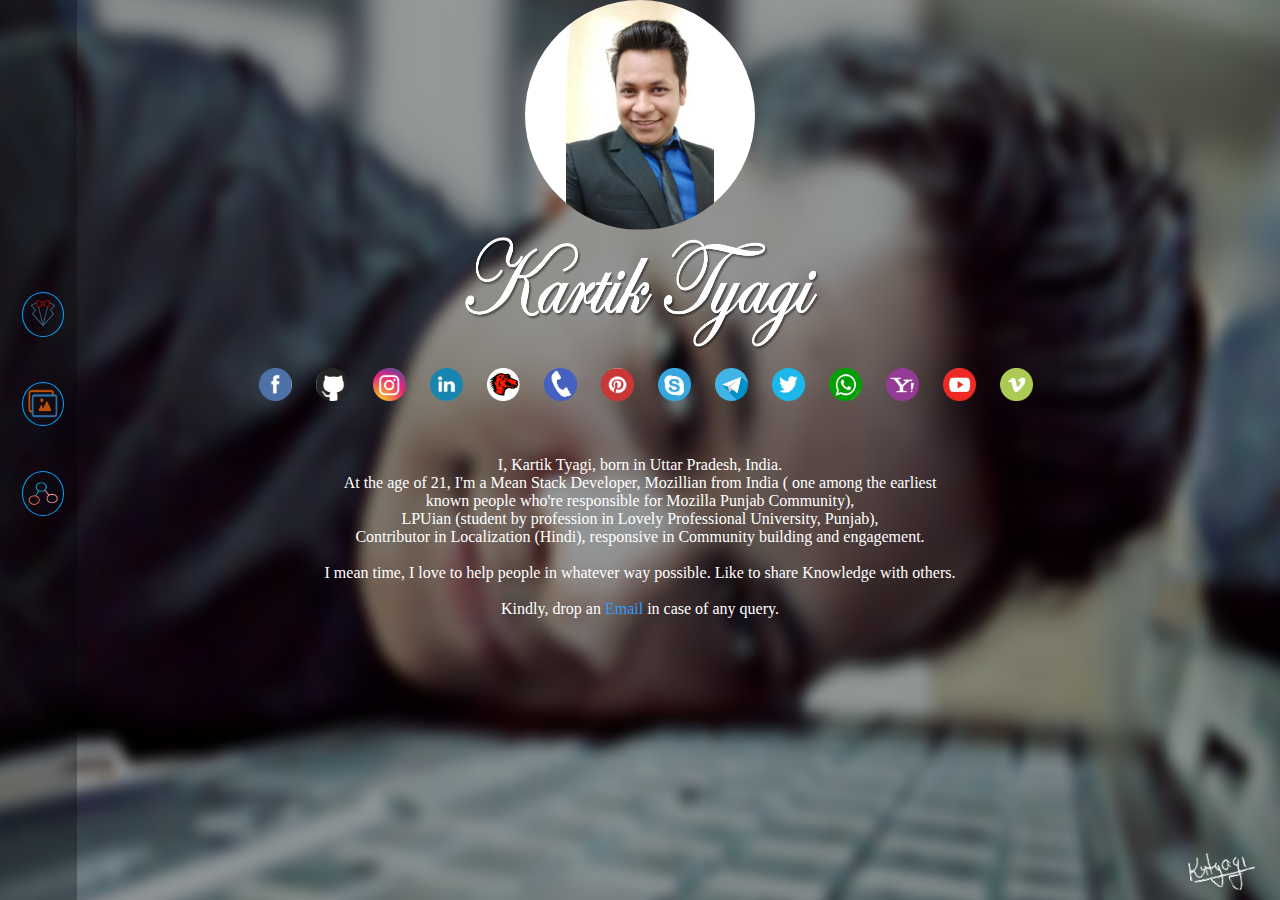
==== commit 8440148f: "version 1.0" ====
--- a/index.html
+++ b/index.html
@@ -1,1644 +1,86 @@
-<!DOCTYPE html>
-<html lang="en" dir="ltr">
-  <head>
-    <meta charset="utf-8">
-    <meta  name='viewport' content='width=device-width, initial-scale=1.0, maximum-scale=1.0, user-scalable=0' />
-    <title></title>
-    <script src="jquery-3.4.1.min.js"></script>
-    <script src="jcanvas.min.js"></script>
-    <link rel="stylesheet" href="css/index.css">
-    <link rel="stylesheet" href="css/terminal.css">
-    <link rel="stylesheet" href="css/explorer.css">
-    <link rel="stylesheet" href="css/aboutme.css">
-    <link rel="stylesheet" href="css/academics.css">
-    <link href="css/skills.css" rel="stylesheet"/>
-
+<!doctype html>
+<html lan="en" dir="ltr">
+<head>
+  <title></title>
+  <meta name="viewport" content="width=device-width, initial-scale=1">
+  <link rel="stylesheet" href="css/kartik2.css">
+  <link rel="stylesheet" href="css/about.css">
   </head>
-  <body onload="pageload();">
-    <!-- Jquery.js -->
-    <script src="jquery/index.js"></script>
-    <script src="jquery/academics.js"></script>
-
-    <!-- Onload  -->
-
-    <div id="onldc" class="onloading-container">
-      <div class="load-logo">
-        <img src="graphics/apple.png" alt="">
-      </div>
-      <div class="load-ldng">
-        <img src="graphics/loading.png" alt="">
+<body>
+  <div class="leftside">
+      <div class="navbar">
+          <li ><button  class="nav home" onclick="window.location.href='index.html';">
+            <img src="graphics/about.png" alt=""></button></li>
+          <li ><button  class="nav glry" onclick="window.location.href='gallery.html';">
+            <img src="graphics/gallry.png" alt=""></button></li>
+          <li><button class="nav social" onclick="window.location.href='social.html';">
+            <img src="graphics/shareicon.png" alt=""></button></li>
       </div>
     </div>
 
-
-      <script type="text/javascript">
-      function pageload(){
-        var onldc = document.getElementById("onldc");
-        var aftrload = document.getElementById("aftrload");
-        aftrload.style.zIndex = "1";
-        setTimeout(function () {
-          onldc.style.zIndex = "-1";
-
-        }, 2500);
-
-      }
-      </script>
+    <div class="aboutme">
+      <div class="aboutimg">
+             <img src="images/me.png" alt="kartik Tyagi" width="230px" height="230px">
+         </div>
+         <div class="name">
+                 <img src="images/kartik tyagi.png" alt="Kartik Tyagi">
+         </div>
+         <div class="sociallinks">
+           <a href="https://www.facebook.com/tom.gerry.12327" target="_blank">
+             <img src="social icons/facebook.png" alt="" width="33px" height="33px">
+           </a>
+           <a href="https://github.com/genialkartik/" target="_blank">
+             <img src="social icons/github.png" alt="" width="33px" height="33px">
+           </a>
+           <a
+             <img src="social icons/firefox.png" alt="" width="33px" height="33px">
+          <a href="https://www.instagram.com/genialkartik/" target="_blank">
+             <img src="social icons/insta.png" alt="" width="33px" height="33px">
+           </a>
+           <a href="https://www.linkedin.com/in/kartik-tyagi-749075190/" target="_blank">
+             <img src="social icons/linkedin.png" alt="" width="33px" height="33px">
+           </a>
+           <a href="https://mozillians.org/en-US/u/genialkartik/" target="_blank">
+             <img src="social icons/mozilla.png" alt="" width="33px" height="33px">
+           </a>
+           <a href="975638****" target="_blank">
+             <img src="social icons/phone.png" alt="" width="33px" height="33px">
+           </a>
+           <a href="https://in.pinterest.com/genialkartik/" target="_blank">
+             <img src="social icons/pinterest.png" alt="" width="33px" height="33px">
+           </a>
+           <a href="">
+             <img src="social icons/skype.png" alt="" width="33px" height="33px">
+           </a>
+           <a href="">
+             <img src="social icons/telegram.png" alt="" width="33px" height="33px">
+           </a>
+           <a href="https://twitter.com/genialkartik" target="_blank">
+             <img src="social icons/twitter.png" alt="" width="33px" height="33px">
+           </a>
+           <a href="">
+             <img src="social icons/whatsapp.png" alt="" width="33px" height="33px">
+           </a>
+           <a href="mailto:kartik9756@yahoo.com" target="_blank">
+             <img src="social icons/yahoo.png" alt="" width="33px" height="33px">
+           </a>
+           <a href="https://www.youtube.com/watch?v=az8X4f6sD4Q" target="_blank">
+             <img src="social icons/youtube.png" alt="" width="33px" height="33px">
+           </a>
+           <a href="https://vimeo.com/genialkartik">
+             <img src="social icons/vemeo.png" alt="" width="33px" height="33px">
+           </a>
+         </div>
+         <div class="lineaboutme">
+             <p>I, Kartik Tyagi, born in Uttar Pradesh, India.<br> At the age of 21, I'm a Mean Stack Developer, Mozillian from India ( one among the earliest known people who're responsible for Mozilla Punjab Community),<br> LPUian (student by profession in Lovely Professional University, Punjab),<br> Contributor in Localization (Hindi), responsive in Community building and engagement.
+<br><br>I mean time, I love to help people in whatever way possible. Like to share Knowledge with others.<br><br> Kindly, drop an <a href="mailto:kartik9756@gmail.com" style="color:#2E9AFE; text-decoration: none;">Email</a> in case of any query.
 
 
-      <div id="aftrload">
-
-    <div class="mac-bg-img" id="mac-bg-image">
-      <img src="mac wallpapers/asda.jpg" alt="">
+             </p>
+         </div>
+     </div>
+     <div class="signature">
+        <img src="images/Picture1.png" width="80px" height="50px" alt="">
     </div>
-
-
-    <!--UPPER DOCKER -->
-    <div class="upper-docker-conn" id="upr-dkr-conn">
-      <div class="up-do-container" id="up-do-conn-id">
-        <div class="up-do-left">
-          <ul>
-            <li><div id="up-do-logo">
-              <img src="docker icons/apple.png" alt="">
-            </div></li>
-            <li><div id="opn-wndw">
-              <span class="abo-doc">@genialkartik</span>
-            </div></li>
-            <li><div id="up-do-menu">
-              <ul>
-                <li class="abo-doc" >Blog</li>
-                <li class="abo-doc" >Resume</li>
-                <li class="abo-doc" >Contact Me</li>
-                <li class="abo-doc" >Help</li>
-              </ul>
-            </div></li>
-          </ul>
-        </div>
-        <div class="up-do-right">
-          <div id="udr-id">
-            <ul>
-              <li><img src="docker icons/menu.png" alt=""></li>
-              <li><img src="docker icons/search.png" alt=""></li>
-              <li><img src="docker icons/terminal.png" alt=""></li>
-              <li><div id="clockbox"></div></li>
-              <li><img src="docker icons/battery.png" alt=""></li>
-              <li><span style="margin-right: -3px;">88%</span></li>
-              <li><img style="transform: scale(.7);top:1px;" src="docker icons/wifi.png" alt=""></li>
-            </ul>
-          </div>
-        </div>
-      </div>
-    </div>
-    <script src="javascript/currtime.js"></script>
-
-
-    <!-- OPENED WINDOW -->
-
-    <div id="opend-window">
-
-        <!-- About Explorer -->
-        <div id="abo-window" class="wind-con">
-              <div id="wind-up-tab">
-                <span id="closetab"><img src="graphics/close.png" alt=""></span>
-                <span id="minimztab"><img src="graphics/minimz.png" alt=""></span>
-                <span id="tabsize" class="tabsiz"><img src="graphics/tabsz.png" alt=""></span>
-              </div>
-              <div id="tab-name">
-                <img src="docker icons/help.png" alt="">
-                <span>About</span>
-              </div>
-              <div id="wind-ter-conn">
-                  <div id="aboutme-conn">
-                    <div class="aboutme">
-                      <div id="about-left">
-                        <div class="aboutimg">
-                          <div id="ab-myimage">
-                            <img src="kartik tyagi images/myimage.jpg" alt="kartik Tyagi" >
-                          </div>
-                        </div>
-                        <div class="about-link">
-                          <div class="lin-conta">
-
-                            <div class="sociallinks">
-                              <a href="https://www.facebook.com/tom.gerry.12327" target="_blank">
-                                <img src="graphics/facebook.png" alt="" width="25px" height="25px">
-                              </a>
-                              <a href="https://www.instagram.com/genialkartik/" target="_blank">
-                                <img src="graphics/insta.png" alt="" width="25px" height="25px">
-                              </a>
-                              <a href="https://www.linkedin.com/in/kartik-tyagi-749075190/" target="_blank">
-                                <img src="graphics/linkedin.png" alt="" width="25px" height="25px">
-                              </a>
-                              <a href="https://twitter.com/genialkartik" target="_blank">
-                                <img src="graphics/twitter.png" alt="" width="25px" height="25px">
-                              </a>
-                            </div>
-                          </div>
-                        </div>
-                      </div>
-                      <div id="about-right">
-                        <div class="name">
-                          <span><b>Kartik Tyagi<b></span>
-                            <br>
-                            <span id="name-hin">कार्तिक त्यागी</span>
-                            <!--
-                            <img src="kartik tyagi images/kartik tyagi.png" alt="Kartik Tyagi">
-                          -->
-                        </div>
-                        <div class="lineaboutme">
-                          <p>I, Kartik Tyagi, born in Uttar Pradesh, India.<br>
-                            At the age of 22, I'm a Mean Stack Developer,
-                            Mozillian from India <br> ( one among the earliest
-                            known people who're responsible for Mozilla Punjab Community),
-                            <br> LPUian (B.Tech CSE at Lovely Professional University, Punjab),
-                            <br> Contributor in Localization (Hindi),
-                            responsive in Community building and engagement.
-                            <br><br>In the meantime, I love to help people in whatever way possible.
-                            Like to share Knowledge with others.<br><br> Kindly,
-                            drop an <a href="mailto:kartik9756@gmail.com"
-                            style="color:#2E9AFE; text-decoration: none;">Email</a> in case of any query.
-                          </p>
-                        </div>
-                      </div>
-                    </div>
-
-
-
-
-                  </div>
-                </div>
-              </div>
-
-        <!-- Academics Explorer -->
-        <div id="aca-window"class="wind-con wind-conn">
-
-                  <div class="wind-up-conn">
-                    <div id="wind-up-most">
-                      <div id="wind-up-tab">
-                        <span id="closetab"><img src="graphics/close.png" alt=""></span>
-                        <span id="minimztab"><img src="graphics/minimz.png" alt=""></span>
-                        <span id="tabsize" class="tabsize"><img src="graphics/tabsz.png" alt=""></span>
-                      </div>
-                      <div id="tab-name">
-                        <img src="docker icons/help.png" alt="">
-                        <span>Academics</span>
-                      </div>
-                    </div>
-                    <div class="wind-up-low">
-                      <div id="wul-conn">
-                        <img src="graphics/explorer-wulc.png" alt="">
-                      </div>
-                    </div>
-                  </div>
-
-
-                  <div id="wind-tab-conn">
-                    <img src="mac wallpapers/adfa.jpg" alt="">
-                    <div id="wind-dw-tab">
-                      <div class="wdt-left">
-                        <ul>
-                          <li class="llc">Library</li>
-                          <div class="lib-list ulul" id="ll-id">
-                            <ul>
-                              <li><img src="graphics/home.png" alt="">
-                                <span>About</span>
-                              </li>
-                              <li>
-                                <img src="graphics/connect.png" alt="">
-                                <span>Connect</span>
-                              </li>
-                              <li>
-                                <img src="graphics/skill.png" alt="">
-                                <span>Skills</span>
-                              </li>
-                              <li>
-                                <img src="graphics/courses.png" alt="">
-                                <span>Experience</span>
-                              </li>
-                              <li>
-                                <img src="graphics/experience.png" alt="">
-                                <span>Courses</span>
-                              </li>
-                              <li>
-                                <img src="graphics/heart.png" alt="">
-                                <span>Interest</span>
-                              </li>
-                              <li>
-                                <img src="graphics/thinkbin.png" alt="">
-                                <span>Thinkbin</span>
-                              </li>
-                              <li>
-                                <img src="graphics/blog.png" alt="">
-                                <span>Blogs</span>
-                              </li>
-                              <li>
-                                <img src="graphics/gallery.png" alt="">
-                                <span>Gallery</span>
-                              </li>
-                            </ul>
-                          </div>
-                          <li class="llc">Shared</li>
-                          <div class="shr-list ulul" id="sl-id">
-                            <ul>
-                              <li><img src="graphics/heart.png" alt="">
-                                <span>Feedback<span>
-                                </li>
-                              </ul>
-                            </div>
-                            <li class="llc">Albums</li>
-                            <div class="albums-list ulul" id="al-id">
-                              <ul>
-                                <li>
-                                  <img src="graphics/gallery.png" alt="">
-                                  <span>Gallery<span>
-                                  </li>
-                                  <li>
-                                    <img src="graphics/media.png" alt="">
-                                    <span>Media<span>
-                                    </li>
-                                  </ul>
-                                </div>
-                                <li class="llc">Projects</li>
-                                <div class="projects-list ulul" id="pl-id">
-                                  <ul>
-                                    <li>
-                                      <img src="graphics/github white.png" alt="">
-                                      <span>GitHub<span>
-                                      </li>
-                                    </ul>
-                                  </div>
-                                </ul>
-                              </div>
-                              <div class="wdt-right">
-
-                                <div class="wdtr-inner">
-                                  <ul>
-                                    <li id="ssc10">
-                                      <div class="fldrimg1">
-                                        <img class="fldrimg1" src="graphics/folder1.png" alt="">
-                                      </div><span>SSC (10th)</span
-                                    </li>
-
-                                    <li id="hsc12">
-                                      <div class="fldrimg1">
-                                        <img class="fldrimg1" src="graphics/folder1.png" alt="">
-                                      </div><span>HSC (12th)</span
-                                    </li>
-
-                                    <li id="ccc13">
-                                      <div class="fldrimg1">
-                                        <img class="fldrimg1" src="graphics/folder1.png" alt="">
-                                      </div><span>CCC (12th)</span
-                                    </li>
-
-                                  </ul>
-                                </div>
-
-                                <div id="wdtri-ssc" class="doc-shw">
-                                  <div id="wdtris-show">
-                                    <img src="documents/images/10th marksheet.jpg" alt="">
-                                  </div>
-                                </div>
-                                <div id="wdtri-hsc" class="doc-shw">
-                                  <div id="wdtris-show">
-                                    <img src="documents/images/12th marksheet.jpg" alt="">
-                                  </div>
-                                </div>
-
-
-
-                              </div>
-                            </div>
-                          </div>
-                        </div>
-                      </div>
-
-
-
-        <!-- Skills Explorer -->
-<div id="ski-window"class="wind-con wind-conn">
-
-            <div class="wind-up-conn">
-              <div id="wind-up-most">
-                <div id="wind-up-tab">
-                  <span id="closetab"><img src="graphics/close.png" alt=""></span>
-                  <span id="minimztab"><img src="graphics/minimz.png" alt=""></span>
-                  <span id="tabsize" class="tabsize"><img src="graphics/tabsz.png" alt=""></span>
-                </div>
-                <div id="tab-name">
-                  <img src="docker icons/help.png" alt="">
-                  <span>Portfolio</span>
-                </div>
-              </div>
-              <div class="wind-up-low">
-                <div id="wul-conn">
-                  <img src="graphics/explorer-wulc.png" alt="">
-                </div>
-              </div>
-            </div>
-
-
-            <div id="wind-tab-conn">
-              <img src="mac wallpapers/adfa.jpg" alt="">
-              <div id="wind-dw-tab">
-                <div class="wdt-left">
-                  <ul>
-                    <li class="llc">Library</li>
-                    <div class="lib-list ulul" id="ll-id">
-                      <ul>
-                        <li><img src="graphics/home.png" alt="">
-                          <span>About</span>
-                        </li>
-                        <li>
-                          <img src="graphics/connect.png" alt="">
-                          <span>Connect</span>
-                        </li>
-                        <li>
-                          <img src="graphics/skill.png" alt="">
-                          <span>Skills</span>
-                        </li>
-                        <li>
-                          <img src="graphics/courses.png" alt="">
-                          <span>Experience</span>
-                        </li>
-                        <li>
-                          <img src="graphics/experience.png" alt="">
-                          <span>Courses</span>
-                        </li>
-                        <li>
-                          <img src="graphics/heart.png" alt="">
-                          <span>Interest</span>
-                        </li>
-                        <li>
-                          <img src="graphics/thinkbin.png" alt="">
-                          <span>Thinkbin</span>
-                        </li>
-                        <li>
-                          <img src="graphics/blog.png" alt="">
-                          <span>Blogs</span>
-                        </li>
-                        <li>
-                          <img src="graphics/gallery.png" alt="">
-                          <span>Gallery</span>
-                        </li>
-                      </ul>
-                    </div>
-                    <li class="llc">Shared</li>
-                    <div class="shr-list ulul" id="sl-id">
-                      <ul>
-                        <li><img src="graphics/heart.png" alt="">
-                          <span>Feedback<span>
-                          </li>
-                        </ul>
-                      </div>
-                      <li class="llc">Albums</li>
-                      <div class="albums-list ulul" id="al-id">
-                        <ul>
-                          <li>
-                            <img src="graphics/gallery.png" alt="">
-                            <span>Gallery<span>
-                            </li>
-                            <li>
-                              <img src="graphics/media.png" alt="">
-                              <span>Media<span>
-                              </li>
-                            </ul>
-                          </div>
-                          <li class="llc">Projects</li>
-                          <div class="projects-list ulul" id="pl-id">
-                            <ul>
-                              <li>
-                                <img src="graphics/github white.png" alt="">
-                                <span>GitHub<span>
-                                </li>
-                              </ul>
-                            </div>
-                          </ul>
-                        </div>
-                        <div class="wdt-right">
-                          <div id="skill-pro">
-                            <ul>
-                              <li>
-                                  <canvas id="mycanvas" class="cvss canvass1" width="310" height="310"></canvas>
-                              </li>
-                              <li>
-                                <div id="ski-ll">
-                                  <img src="graphics/html.png" style="position: relative;left:-55px;top:25px;" alt="">
-                                </div>
-                              </li>
-                              <li>
-                                  <canvas id="mycanvas" class="cvss canvass2" width="310" height="310"></canvas>
-                              </li>
-                              <li>
-                                <div id="ski-ll">
-                                  <img src="graphics/css.png" style="position: relative;left:-55px;top:25px;" alt="">
-                                </div>
-                              </li>
-                              <li>
-                                  <canvas id="mycanvas" class="cvss canvass3" width="310" height="310"></canvas>
-                              </li>
-                              <li>
-                                <div id="ski-ll">
-                                  <img src="graphics/js.png" style="position: relative;left:-55px;top:25px;" alt="">
-                                </div>
-                              </li>
-                              <li>
-                                  <canvas id="mycanvas" class="cvss canvass4" width="310" height="310"></canvas>
-                              </li>
-                              <li>
-                                <div id="ski-ll">
-                                  <img src="graphics/python.png" style="position: relative;left:-55px;top:25px;" alt="">
-                                </div>
-                              </li>
-                              <br><br><br>
-                              <li>
-                                  <canvas id="mycanvas" class="cvss canvass5" width="310" height="310"></canvas>
-                              </li>
-                              <li>
-                                <div id="ski-ll">
-                                  <img src="graphics/jquery.png" style="position: relative;left:-55px;top:25px;" alt="">
-                                </div>
-                              </li>
-                              <li>
-                                  <canvas id="mycanvas" class="cvss canvass6" width="310" height="310"></canvas>
-                              </li>
-                              <li>
-                                <div id="ski-ll">
-                                  <img src="graphics/angular.png" style="position: relative;left:-55px;top:25px;" alt="">
-                                </div>
-                              </li>
-                              <li>
-                                  <canvas id="mycanvas" class="cvss canvass7" width="310" height="310"></canvas>
-                              </li>
-                              <li>
-                                <div id="ski-ll">
-                                  <img src="graphics/php.png" style="position: relative;left:-55px;top:25px;" alt="">
-                                </div>
-                              </li>
-                              <li>
-                                  <canvas id="mycanvas" class="cvss canvass8" width="310" height="310"></canvas>
-                              </li>
-                              <li>
-                                <div id="ski-ll">
-                                  <img src="graphics/json.png" style="position: relative;left:-55px;top:25px;" alt="">
-                                </div>
-                              </li>
-                              <li>
-                                  <canvas id="mycanvas" class="cvss canvass9" width="310" height="310"></canvas>
-                              </li>
-                              <li>
-                                <div id="ski-ll">
-                                  <img src="graphics/cpp.png" style="position: relative;left:-55px;top:25px;" alt="">
-                                </div>
-                              </li>
-
-
-                            </ul>
-                          </div>
-
-                        </div>
-                      </div>
-                    </div>
-                  </div>
-
-
-
-<!-- Languages Explorer -->
-                <div id="lan-window"class="wind-con wind-conn">
-
-                    <div class="wind-up-conn">
-                      <div id="wind-up-most">
-                        <div id="wind-up-tab">
-                          <span id="closetab"><img src="graphics/close.png" alt=""></span>
-                          <span id="minimztab"><img src="graphics/minimz.png" alt=""></span>
-                          <span id="tabsize" class="tabsize"><img src="graphics/tabsz.png" alt=""></span>
-                        </div>
-                        <div id="tab-name">
-                          <img src="docker icons/help.png" alt="">
-                          <span>Portfolio</span>
-                        </div>
-                      </div>
-                      <div class="wind-up-low">
-                        <div id="wul-conn">
-                          <img src="graphics/explorer-wulc.png" alt="">
-                        </div>
-                      </div>
-                    </div>
-
-
-                    <div id="wind-tab-conn">
-                      <img src="mac wallpapers/adfa.jpg" alt="">
-                      <div id="wind-dw-tab">
-                        <div class="wdt-left">
-                          <ul>
-                            <li class="llc">Library</li>
-                            <div class="lib-list ulul" id="ll-id">
-                              <ul>
-                                <li><img src="graphics/home.png" alt="">
-                                  <span>About</span>
-                                </li>
-                                <li>
-                                  <img src="graphics/connect.png" alt="">
-                                  <span>Connect</span>
-                                </li>
-                                <li>
-                                  <img src="graphics/skill.png" alt="">
-                                  <span>Skills</span>
-                                </li>
-                                <li>
-                                  <img src="graphics/courses.png" alt="">
-                                  <span>Experience</span>
-                                </li>
-                                <li>
-                                  <img src="graphics/experience.png" alt="">
-                                  <span>Courses</span>
-                                </li>
-                                <li>
-                                  <img src="graphics/heart.png" alt="">
-                                  <span>Interest</span>
-                                </li>
-                                <li>
-                                  <img src="graphics/thinkbin.png" alt="">
-                                  <span>Thinkbin</span>
-                                </li>
-                                <li>
-                                  <img src="graphics/blog.png" alt="">
-                                  <span>Blogs</span>
-                                </li>
-                                <li>
-                                  <img src="graphics/gallery.png" alt="">
-                                  <span>Gallery</span>
-                                </li>
-                              </ul>
-                            </div>
-                            <li class="llc">Shared</li>
-                            <div class="shr-list ulul" id="sl-id">
-                              <ul>
-                                <li><img src="graphics/heart.png" alt="">
-                                  <span>Feedback<span>
-                                  </li>
-                                </ul>
-                              </div>
-                              <li class="llc">Albums</li>
-                              <div class="albums-list ulul" id="al-id">
-                                <ul>
-                                  <li>
-                                    <img src="graphics/gallery.png" alt="">
-                                    <span>Gallery<span>
-                                    </li>
-                                    <li>
-                                      <img src="graphics/media.png" alt="">
-                                      <span>Media<span>
-                                      </li>
-                                    </ul>
-                                  </div>
-                                  <li class="llc">Projects</li>
-                                  <div class="projects-list ulul" id="pl-id">
-                                    <ul>
-                                      <li>
-                                        <img src="graphics/github white.png" alt="">
-                                        <span>GitHub<span>
-                                        </li>
-                                      </ul>
-                                    </div>
-                                  </ul>
-                                </div>
-                                <div class="wdt-right">
-                                  <div id="skill-pro">
-                                    <ul>
-                                      <li>
-                                          <canvas id="mycanvas" class="cvss canvass1" width="310" height="310"></canvas>
-                                      </li>
-                                      <li>
-                                        <div id="ski-ll">
-                                          <img src="graphics/html.png" style="position: relative;left:-55px;top:25px;" alt="">
-                                        </div>
-                                      </li>
-                                      <li>
-                                          <canvas id="mycanvas" class="cvss canvass2" width="310" height="310"></canvas>
-                                      </li>
-                                      <li>
-                                        <div id="ski-ll">
-                                          <img src="graphics/css.png" style="position: relative;left:-55px;top:25px;" alt="">
-                                        </div>
-                                      </li>
-                                      <li>
-                                          <canvas id="mycanvas" class="cvss canvass3" width="310" height="310"></canvas>
-                                      </li>
-                                      <li>
-                                        <div id="ski-ll">
-                                          <img src="graphics/js.png" style="position: relative;left:-55px;top:25px;" alt="">
-                                        </div>
-                                      </li>
-                                      <li>
-                                          <canvas id="mycanvas" class="cvss canvass4" width="310" height="310"></canvas>
-                                      </li>
-                                      <li>
-                                        <div id="ski-ll">
-                                          <img src="graphics/python.png" style="position: relative;left:-55px;top:25px;" alt="">
-                                        </div>
-                                      </li>
-                                      <br><br><br>
-                                      <li>
-                                          <canvas id="mycanvas" class="cvss canvass5" width="310" height="310"></canvas>
-                                      </li>
-                                      <li>
-                                        <div id="ski-ll">
-                                          <img src="graphics/jquery.png" style="position: relative;left:-55px;top:25px;" alt="">
-                                        </div>
-                                      </li>
-                                      <li>
-                                          <canvas id="mycanvas" class="cvss canvass6" width="310" height="310"></canvas>
-                                      </li>
-                                      <li>
-                                        <div id="ski-ll">
-                                          <img src="graphics/angular.png" style="position: relative;left:-55px;top:25px;" alt="">
-                                        </div>
-                                      </li>
-                                      <li>
-                                          <canvas id="mycanvas" class="cvss canvass7" width="310" height="310"></canvas>
-                                      </li>
-                                      <li>
-                                        <div id="ski-ll">
-                                          <img src="graphics/php.png" style="position: relative;left:-55px;top:25px;" alt="">
-                                        </div>
-                                      </li>
-                                      <li>
-                                          <canvas id="mycanvas" class="cvss canvass8" width="310" height="310"></canvas>
-                                      </li>
-                                      <li>
-                                        <div id="ski-ll">
-                                          <img src="graphics/json.png" style="position: relative;left:-55px;top:25px;" alt="">
-                                        </div>
-                                      </li>
-                                      <li>
-                                          <canvas id="mycanvas" class="cvss canvass9" width="310" height="310"></canvas>
-                                      </li>
-                                      <li>
-                                        <div id="ski-ll">
-                                          <img src="graphics/cpp.png" style="position: relative;left:-55px;top:25px;" alt="">
-                                        </div>
-                                      </li>
-
-
-                                    </ul>
-                                  </div>
-
-
-                                </div>
-                              </div>
-                            </div>
-                          </div>
-
-<!-- Software Explorer -->
-                                    <div id="sof-window"class="wind-con wind-conn">
-
-                                        <div class="wind-up-conn">
-                                          <div id="wind-up-most">
-                                            <div id="wind-up-tab">
-                                              <span id="closetab"><img src="graphics/close.png" alt=""></span>
-                                              <span id="minimztab"><img src="graphics/minimz.png" alt=""></span>
-                                              <span id="tabsize" class="tabsize"><img src="graphics/tabsz.png" alt=""></span>
-                                            </div>
-                                            <div id="tab-name">
-                                              <img src="docker icons/help.png" alt="">
-                                              <span>Portfolio</span>
-                                            </div>
-                                          </div>
-                                          <div class="wind-up-low">
-                                            <div id="wul-conn">
-                                              <img src="graphics/explorer-wulc.png" alt="">
-                                            </div>
-                                          </div>
-                                        </div>
-
-
-                                        <div id="wind-tab-conn">
-                                          <img src="mac wallpapers/adfa.jpg" alt="">
-                                          <div id="wind-dw-tab">
-                                            <div class="wdt-left">
-                                              <ul>
-                                                <li class="llc">Library</li>
-                                                <div class="lib-list ulul" id="ll-id">
-                                                  <ul>
-                                                    <li><img src="graphics/home.png" alt="">
-                                                      <span>About</span>
-                                                    </li>
-                                                    <li>
-                                                      <img src="graphics/connect.png" alt="">
-                                                      <span>Connect</span>
-                                                    </li>
-                                                    <li>
-                                                      <img src="graphics/skill.png" alt="">
-                                                      <span>Skills</span>
-                                                    </li>
-                                                    <li>
-                                                      <img src="graphics/courses.png" alt="">
-                                                      <span>Experience</span>
-                                                    </li>
-                                                    <li>
-                                                      <img src="graphics/experience.png" alt="">
-                                                      <span>Courses</span>
-                                                    </li>
-                                                    <li>
-                                                      <img src="graphics/heart.png" alt="">
-                                                      <span>Interest</span>
-                                                    </li>
-                                                    <li>
-                                                      <img src="graphics/thinkbin.png" alt="">
-                                                      <span>Thinkbin</span>
-                                                    </li>
-                                                    <li>
-                                                      <img src="graphics/blog.png" alt="">
-                                                      <span>Blogs</span>
-                                                    </li>
-                                                    <li>
-                                                      <img src="graphics/gallery.png" alt="">
-                                                      <span>Gallery</span>
-                                                    </li>
-                                                  </ul>
-                                                </div>
-                                                <li class="llc">Shared</li>
-                                                <div class="shr-list ulul" id="sl-id">
-                                                  <ul>
-                                                    <li><img src="graphics/heart.png" alt="">
-                                                      <span>Feedback<span>
-                                                      </li>
-                                                    </ul>
-                                                  </div>
-                                                  <li class="llc">Albums</li>
-                                                  <div class="albums-list ulul" id="al-id">
-                                                    <ul>
-                                                      <li>
-                                                        <img src="graphics/gallery.png" alt="">
-                                                        <span>Gallery<span>
-                                                        </li>
-                                                        <li>
-                                                          <img src="graphics/media.png" alt="">
-                                                          <span>Media<span>
-                                                          </li>
-                                                        </ul>
-                                                      </div>
-                                                      <li class="llc">Projects</li>
-                                                      <div class="projects-list ulul" id="pl-id">
-                                                        <ul>
-                                                          <li>
-                                                            <img src="graphics/github white.png" alt="">
-                                                            <span>GitHub<span>
-                                                            </li>
-                                                          </ul>
-                                                        </div>
-                                                      </ul>
-                                                    </div>
-                                                    <div class="wdt-right">
-
-
-                                                    </div>
-                                                  </div>
-                                                </div>
-                                              </div>
-                                            <!-- Experience Explorer -->
-                                            <div id="exp-window"class="wind-con wind-conn">
-
-                                                <div class="wind-up-conn">
-                                                  <div id="wind-up-most">
-                                                    <div id="wind-up-tab">
-                                                      <span id="closetab"><img src="graphics/close.png" alt=""></span>
-                                                      <span id="minimztab"><img src="graphics/minimz.png" alt=""></span>
-                                                      <span id="tabsize" class="tabsize"><img src="graphics/tabsz.png" alt=""></span>
-                                                    </div>
-                                                    <div id="tab-name">
-                                                      <img src="docker icons/help.png" alt="">
-                                                      <span>Portfolio</span>
-                                                    </div>
-                                                  </div>
-                                                  <div class="wind-up-low">
-                                                    <div id="wul-conn">
-                                                      <img src="graphics/explorer-wulc.png" alt="">
-                                                    </div>
-                                                  </div>
-                                                </div>
-
-
-                                                <div id="wind-tab-conn">
-                                                  <img src="mac wallpapers/adfa.jpg" alt="">
-                                                  <div id="wind-dw-tab">
-                                                    <div class="wdt-left">
-                                                      <ul>
-                                                        <li class="llc">Library</li>
-                                                        <div class="lib-list ulul" id="ll-id">
-                                                          <ul>
-                                                            <li><img src="graphics/home.png" alt="">
-                                                              <span>About</span>
-                                                            </li>
-                                                            <li>
-                                                              <img src="graphics/connect.png" alt="">
-                                                              <span>Connect</span>
-                                                            </li>
-                                                            <li>
-                                                              <img src="graphics/skill.png" alt="">
-                                                              <span>Skills</span>
-                                                            </li>
-                                                            <li>
-                                                              <img src="graphics/courses.png" alt="">
-                                                              <span>Experience</span>
-                                                            </li>
-                                                            <li>
-                                                              <img src="graphics/experience.png" alt="">
-                                                              <span>Courses</span>
-                                                            </li>
-                                                            <li>
-                                                              <img src="graphics/heart.png" alt="">
-                                                              <span>Interest</span>
-                                                            </li>
-                                                            <li>
-                                                              <img src="graphics/thinkbin.png" alt="">
-                                                              <span>Thinkbin</span>
-                                                            </li>
-                                                            <li>
-                                                              <img src="graphics/blog.png" alt="">
-                                                              <span>Blogs</span>
-                                                            </li>
-                                                            <li>
-                                                              <img src="graphics/gallery.png" alt="">
-                                                              <span>Gallery</span>
-                                                            </li>
-                                                          </ul>
-                                                        </div>
-                                                        <li class="llc">Shared</li>
-                                                        <div class="shr-list ulul" id="sl-id">
-                                                          <ul>
-                                                            <li><img src="graphics/heart.png" alt="">
-                                                              <span>Feedback<span>
-                                                              </li>
-                                                            </ul>
-                                                          </div>
-                                                          <li class="llc">Albums</li>
-                                                          <div class="albums-list ulul" id="al-id">
-                                                            <ul>
-                                                              <li>
-                                                                <img src="graphics/gallery.png" alt="">
-                                                                <span>Gallery<span>
-                                                                </li>
-                                                                <li>
-                                                                  <img src="graphics/media.png" alt="">
-                                                                  <span>Media<span>
-                                                                  </li>
-                                                                </ul>
-                                                              </div>
-                                                              <li class="llc">Projects</li>
-                                                              <div class="projects-list ulul" id="pl-id">
-                                                                <ul>
-                                                                  <li>
-                                                                    <img src="graphics/github white.png" alt="">
-                                                                    <span>GitHub<span>
-                                                                    </li>
-                                                                  </ul>
-                                                                </div>
-                                                              </ul>
-                                                            </div>
-                                                            <div class="wdt-right">
-
-                                                            </div>
-                                                          </div>
-                                                        </div>
-                                                      </div>
-
-                                                    <!-- Projects Explorer -->
-                                                    <div id="pro-window"class="wind-con wind-conn">
-
-                                                        <div class="wind-up-conn">
-                                                          <div id="wind-up-most">
-                                                            <div id="wind-up-tab">
-                                                              <span id="closetab"><img src="graphics/close.png" alt=""></span>
-                                                              <span id="minimztab"><img src="graphics/minimz.png" alt=""></span>
-                                                              <span id="tabsize" class="tabsize"><img src="graphics/tabsz.png" alt=""></span>
-                                                            </div>
-                                                            <div id="tab-name">
-                                                              <img src="docker icons/help.png" alt="">
-                                                              <span>Portfolio</span>
-                                                            </div>
-                                                          </div>
-                                                          <div class="wind-up-low">
-                                                            <div id="wul-conn">
-                                                              <img src="graphics/explorer-wulc.png" alt="">
-                                                            </div>
-                                                          </div>
-                                                        </div>
-
-
-                                                        <div id="wind-tab-conn">
-                                                          <img src="mac wallpapers/adfa.jpg" alt="">
-                                                          <div id="wind-dw-tab">
-                                                            <div class="wdt-left">
-                                                              <ul>
-                                                                <li class="llc">Library</li>
-                                                                <div class="lib-list ulul" id="ll-id">
-                                                                  <ul>
-                                                                    <li><img src="graphics/home.png" alt="">
-                                                                      <span>About</span>
-                                                                    </li>
-                                                                    <li>
-                                                                      <img src="graphics/connect.png" alt="">
-                                                                      <span>Connect</span>
-                                                                    </li>
-                                                                    <li>
-                                                                      <img src="graphics/skill.png" alt="">
-                                                                      <span>Skills</span>
-                                                                    </li>
-                                                                    <li>
-                                                                      <img src="graphics/courses.png" alt="">
-                                                                      <span>Experience</span>
-                                                                    </li>
-                                                                    <li>
-                                                                      <img src="graphics/experience.png" alt="">
-                                                                      <span>Courses</span>
-                                                                    </li>
-                                                                    <li>
-                                                                      <img src="graphics/heart.png" alt="">
-                                                                      <span>Interest</span>
-                                                                    </li>
-                                                                    <li>
-                                                                      <img src="graphics/thinkbin.png" alt="">
-                                                                      <span>Thinkbin</span>
-                                                                    </li>
-                                                                    <li>
-                                                                      <img src="graphics/blog.png" alt="">
-                                                                      <span>Blogs</span>
-                                                                    </li>
-                                                                    <li>
-                                                                      <img src="graphics/gallery.png" alt="">
-                                                                      <span>Gallery</span>
-                                                                    </li>
-                                                                  </ul>
-                                                                </div>
-                                                                <li class="llc">Shared</li>
-                                                                <div class="shr-list ulul" id="sl-id">
-                                                                  <ul>
-                                                                    <li><img src="graphics/heart.png" alt="">
-                                                                      <span>Feedback<span>
-                                                                      </li>
-                                                                    </ul>
-                                                                  </div>
-                                                                  <li class="llc">Albums</li>
-                                                                  <div class="albums-list ulul" id="al-id">
-                                                                    <ul>
-                                                                      <li>
-                                                                        <img src="graphics/gallery.png" alt="">
-                                                                        <span>Gallery<span>
-                                                                        </li>
-                                                                        <li>
-                                                                          <img src="graphics/media.png" alt="">
-                                                                          <span>Media<span>
-                                                                          </li>
-                                                                        </ul>
-                                                                      </div>
-                                                                      <li class="llc">Projects</li>
-                                                                      <div class="projects-list ulul" id="pl-id">
-                                                                        <ul>
-                                                                          <li>
-                                                                            <img src="graphics/github white.png" alt="">
-                                                                            <span>GitHub<span>
-                                                                            </li>
-                                                                          </ul>
-                                                                        </div>
-                                                                      </ul>
-                                                                    </div>
-                                                                    <div class="wdt-right">
-
-                                                                    </div>
-                                                                  </div>
-                                                                </div>
-                                                              </div>
-                  <!-- acheivements Explorer -->
-                  <div id="ach-window"class="wind-con wind-conn">
-
-                        <div class="wind-up-conn">
-                          <div id="wind-up-most">
-                            <div id="wind-up-tab">
-                              <span id="closetab"><img src="graphics/close.png" alt=""></span>
-                              <span id="minimztab"><img src="graphics/minimz.png" alt=""></span>
-                              <span id="tabsize" class="tabsize"><img src="graphics/tabsz.png" alt=""></span>
-                            </div>
-                            <div id="tab-name">
-                              <img src="docker icons/help.png" alt="">
-                              <span>Portfolio</span>
-                            </div>
-                          </div>
-                          <div class="wind-up-low">
-                            <div id="wul-conn">
-                              <img src="graphics/explorer-wulc.png" alt="">
-                            </div>
-                          </div>
-                        </div>
-
-
-                        <div id="wind-tab-conn">
-                          <img src="mac wallpapers/adfa.jpg" alt="">
-                          <div id="wind-dw-tab">
-                            <div class="wdt-left">
-                              <ul>
-                                <li class="llc">Library</li>
-                                <div class="lib-list ulul" id="ll-id">
-                                  <ul>
-                                    <li><img src="graphics/home.png" alt="">
-                                      <span>About</span>
-                                    </li>
-                                    <li>
-                                      <img src="graphics/connect.png" alt="">
-                                      <span>Connect</span>
-                                    </li>
-                                    <li>
-                                      <img src="graphics/skill.png" alt="">
-                                      <span>Skills</span>
-                                    </li>
-                                    <li>
-                                      <img src="graphics/courses.png" alt="">
-                                      <span>Experience</span>
-                                    </li>
-                                    <li>
-                                      <img src="graphics/experience.png" alt="">
-                                      <span>Courses</span>
-                                    </li>
-                                    <li>
-                                      <img src="graphics/heart.png" alt="">
-                                      <span>Interest</span>
-                                    </li>
-                                    <li>
-                                      <img src="graphics/thinkbin.png" alt="">
-                                      <span>Thinkbin</span>
-                                    </li>
-                                    <li>
-                                      <img src="graphics/blog.png" alt="">
-                                      <span>Blogs</span>
-                                    </li>
-                                    <li>
-                                      <img src="graphics/gallery.png" alt="">
-                                      <span>Gallery</span>
-                                    </li>
-                                  </ul>
-                                </div>
-                                <li class="llc">Shared</li>
-                                <div class="shr-list ulul" id="sl-id">
-                                  <ul>
-                                    <li><img src="graphics/heart.png" alt="">
-                                      <span>Feedback<span>
-                                      </li>
-                                    </ul>
-                                  </div>
-                                  <li class="llc">Albums</li>
-                                  <div class="albums-list ulul" id="al-id">
-                                    <ul>
-                                      <li>
-                                        <img src="graphics/gallery.png" alt="">
-                                        <span>Gallery<span>
-                                        </li>
-                                        <li>
-                                          <img src="graphics/media.png" alt="">
-                                          <span>Media<span>
-                                          </li>
-                                        </ul>
-                                      </div>
-                                      <li class="llc">Projects</li>
-                                      <div class="projects-list ulul" id="pl-id">
-                                        <ul>
-                                          <li>
-                                            <img src="graphics/github white.png" alt="">
-                                            <span>GitHub<span>
-                                            </li>
-                                          </ul>
-                                        </div>
-                                      </ul>
-                                    </div>
-                                    <div class="wdt-right">
-
-                                    </div>
-                                  </div>
-                                </div>
-                              </div>
-                            <!-- Courses Explorer -->
-                            <div id="cou-window"class="wind-con wind-conn">
-
-                                <div class="wind-up-conn">
-                                  <div id="wind-up-most">
-                                    <div id="wind-up-tab">
-                                      <span id="closetab"><img src="graphics/close.png" alt=""></span>
-                                      <span id="minimztab"><img src="graphics/minimz.png" alt=""></span>
-                                      <span id="tabsize" class="tabsize"><img src="graphics/tabsz.png" alt=""></span>
-                                    </div>
-                                    <div id="tab-name">
-                                      <img src="docker icons/help.png" alt="">
-                                      <span>Portfolio</span>
-                                    </div>
-                                  </div>
-                                  <div class="wind-up-low">
-                                    <div id="wul-conn">
-                                      <img src="graphics/explorer-wulc.png" alt="">
-                                    </div>
-                                  </div>
-                                </div>
-
-
-                                <div id="wind-tab-conn">
-                                  <img src="mac wallpapers/adfa.jpg" alt="">
-                                  <div id="wind-dw-tab">
-                                    <div class="wdt-left">
-                                      <ul>
-                                        <li class="llc">Library</li>
-                                        <div class="lib-list ulul" id="ll-id">
-                                          <ul>
-                                            <li><img src="graphics/home.png" alt="">
-                                              <span>About</span>
-                                            </li>
-                                            <li>
-                                              <img src="graphics/connect.png" alt="">
-                                              <span>Connect</span>
-                                            </li>
-                                            <li>
-                                              <img src="graphics/skill.png" alt="">
-                                              <span>Skills</span>
-                                            </li>
-                                            <li>
-                                              <img src="graphics/courses.png" alt="">
-                                              <span>Experience</span>
-                                            </li>
-                                            <li>
-                                              <img src="graphics/experience.png" alt="">
-                                              <span>Courses</span>
-                                            </li>
-                                            <li>
-                                              <img src="graphics/heart.png" alt="">
-                                              <span>Interest</span>
-                                            </li>
-                                            <li>
-                                              <img src="graphics/thinkbin.png" alt="">
-                                              <span>Thinkbin</span>
-                                            </li>
-                                            <li>
-                                              <img src="graphics/blog.png" alt="">
-                                              <span>Blogs</span>
-                                            </li>
-                                            <li>
-                                              <img src="graphics/gallery.png" alt="">
-                                              <span>Gallery</span>
-                                            </li>
-                                          </ul>
-                                        </div>
-                                        <li class="llc">Shared</li>
-                                        <div class="shr-list ulul" id="sl-id">
-                                          <ul>
-                                            <li><img src="graphics/heart.png" alt="">
-                                              <span>Feedback<span>
-                                              </li>
-                                            </ul>
-                                          </div>
-                                          <li class="llc">Albums</li>
-                                          <div class="albums-list ulul" id="al-id">
-                                            <ul>
-                                              <li>
-                                                <img src="graphics/gallery.png" alt="">
-                                                <span>Gallery<span>
-                                                </li>
-                                                <li>
-                                                  <img src="graphics/media.png" alt="">
-                                                  <span>Media<span>
-                                                  </li>
-                                                </ul>
-                                              </div>
-                                              <li class="llc">Projects</li>
-                                              <div class="projects-list ulul" id="pl-id">
-                                                <ul>
-                                                  <li>
-                                                    <img src="graphics/github white.png" alt="">
-                                                    <span>GitHub<span>
-                                                    </li>
-                                                  </ul>
-                                                </div>
-                                              </ul>
-                                            </div>
-                                            <div class="wdt-right">
-
-                                            </div>
-                                          </div>
-                                        </div>
-                                      </div>
-                                    <!-- Hobbies & Interest Explorer -->
-                                    <div id="hob-window"class="wind-con wind-conn">
-
-                                        <div class="wind-up-conn">
-                                          <div id="wind-up-most">
-                                            <div id="wind-up-tab">
-                                              <span id="closetab"><img src="graphics/close.png" alt=""></span>
-                                              <span id="minimztab"><img src="graphics/minimz.png" alt=""></span>
-                                              <span id="tabsize" class="tabsize"><img src="graphics/tabsz.png" alt=""></span>
-                                            </div>
-                                            <div id="tab-name">
-                                              <img src="docker icons/help.png" alt="">
-                                              <span>Portfolio</span>
-                                            </div>
-                                          </div>
-                                          <div class="wind-up-low">
-                                            <div id="wul-conn">
-                                              <img src="graphics/explorer-wulc.png" alt="">
-                                            </div>
-                                          </div>
-                                        </div>
-
-
-                                        <div id="wind-tab-conn">
-                                          <img src="mac wallpapers/adfa.jpg" alt="">
-                                          <div id="wind-dw-tab">
-                                            <div class="wdt-left">
-                                              <ul>
-                                                <li class="llc">Library</li>
-                                                <div class="lib-list ulul" id="ll-id">
-                                                  <ul>
-                                                    <li><img src="graphics/home.png" alt="">
-                                                      <span>About</span>
-                                                    </li>
-                                                    <li>
-                                                      <img src="graphics/connect.png" alt="">
-                                                      <span>Connect</span>
-                                                    </li>
-                                                    <li>
-                                                      <img src="graphics/skill.png" alt="">
-                                                      <span>Skills</span>
-                                                    </li>
-                                                    <li>
-                                                      <img src="graphics/courses.png" alt="">
-                                                      <span>Experience</span>
-                                                    </li>
-                                                    <li>
-                                                      <img src="graphics/experience.png" alt="">
-                                                      <span>Courses</span>
-                                                    </li>
-                                                    <li>
-                                                      <img src="graphics/heart.png" alt="">
-                                                      <span>Interest</span>
-                                                    </li>
-                                                    <li>
-                                                      <img src="graphics/thinkbin.png" alt="">
-                                                      <span>Thinkbin</span>
-                                                    </li>
-                                                    <li>
-                                                      <img src="graphics/blog.png" alt="">
-                                                      <span>Blogs</span>
-                                                    </li>
-                                                    <li>
-                                                      <img src="graphics/gallery.png" alt="">
-                                                      <span>Gallery</span>
-                                                    </li>
-                                                  </ul>
-                                                </div>
-                                                <li class="llc">Shared</li>
-                                                <div class="shr-list ulul" id="sl-id">
-                                                  <ul>
-                                                    <li><img src="graphics/heart.png" alt="">
-                                                      <span>Feedback<span>
-                                                      </li>
-                                                    </ul>
-                                                  </div>
-                                                  <li class="llc">Albums</li>
-                                                  <div class="albums-list ulul" id="al-id">
-                                                    <ul>
-                                                      <li>
-                                                        <img src="graphics/gallery.png" alt="">
-                                                        <span>Gallery<span>
-                                                        </li>
-                                                        <li>
-                                                          <img src="graphics/media.png" alt="">
-                                                          <span>Media<span>
-                                                          </li>
-                                                        </ul>
-                                                      </div>
-                                                      <li class="llc">Projects</li>
-                                                      <div class="projects-list ulul" id="pl-id">
-                                                        <ul>
-                                                          <li>
-                                                            <img src="graphics/github white.png" alt="">
-                                                            <span>GitHub<span>
-                                                            </li>
-                                                          </ul>
-                                                        </div>
-                                                      </ul>
-                                                    </div>
-                                                    <div class="wdt-right">
-
-                                                    </div>
-                                                  </div>
-                                                </div>
-                                              </div>
-                                            <!-- Connect Explorer -->
-                                            <div id="con-window"class="wind-con wind-conn">
-
-                                                    <div id="wind-up-tab">
-                                                      <span id="closetab"><img src="graphics/close.png" alt=""></span>
-                                                      <span id="minimztab"><img src="graphics/minimz.png" alt=""></span>
-                                                      <span id="tabsize" class="tabsize"><img src="graphics/tabsz.png" alt=""></span>
-                                                    </div>
-                                                    <div id="tab-name">
-                                                      <img src="docker icons/help.png" alt="">
-                                                      <span>Help</span>
-                                                    </div>
-                                                    <div id="wind-ter-conn">
-                                                      <div id="wind-dw-ter">
-                                                        <div id="terminal-inner">
-                                                          <p>Last Login: Thur Nov 21 08:10:10 on browser.</p>
-                                                          <br>
-                                                          <p>The default interactive shell is now browser.</p>
-                                                          <p>To update the site press: fn + f5, of click on refresh button on you browser.</p>
-                                                          <p>Need help? leave a message <a href="mailto:kartik9756@gmail.com">here<a>.</p>
-                                                            <p>(base) $kartik-tyagi:~ genialkartik$ |</p>
-                                                          </div>
-                                                        </div>
-                                                      </div>
-                                                  </div>
-
-
-                                              <!-- Gallery Explorer -->
-                                              <div id="gal-window"class="wind-con wind-conn">
-
-                                                  <div class="wind-up-conn">
-                                                    <div id="wind-up-most">
-                                                      <div id="wind-up-tab">
-                                                        <span id="closetab"><img src="graphics/close.png" alt=""></span>
-                                                        <span id="minimztab"><img src="graphics/minimz.png" alt=""></span>
-                                                        <span id="tabsize" class="tabsize"><img src="graphics/tabsz.png" alt=""></span>
-                                                      </div>
-                                                      <div id="tab-name">
-                                                        <img src="docker icons/help.png" alt="">
-                                                        <span>Portfolio</span>
-                                                      </div>
-                                                    </div>
-                                                    <div class="wind-up-low">
-                                                      <div id="wul-conn">
-                                                        <img src="graphics/explorer-wulc.png" alt="">
-                                                      </div>
-                                                    </div>
-                                                  </div>
-
-
-                                                  <div id="wind-tab-conn">
-                                                    <img src="mac wallpapers/adfa.jpg" alt="">
-                                                    <div id="wind-dw-tab">
-                                                      <div class="wdt-left">
-                                                        <ul>
-                                                          <li class="llc">Library</li>
-                                                          <div class="lib-list ulul" id="ll-id">
-                                                            <ul>
-                                                              <li><img src="graphics/home.png" alt="">
-                                                                <span>About</span>
-                                                              </li>
-                                                              <li>
-                                                                <img src="graphics/connect.png" alt="">
-                                                                <span>Connect</span>
-                                                              </li>
-                                                              <li>
-                                                                <img src="graphics/skill.png" alt="">
-                                                                <span>Skills</span>
-                                                              </li>
-                                                              <li>
-                                                                <img src="graphics/courses.png" alt="">
-                                                                <span>Experience</span>
-                                                              </li>
-                                                              <li>
-                                                                <img src="graphics/experience.png" alt="">
-                                                                <span>Courses</span>
-                                                              </li>
-                                                              <li>
-                                                                <img src="graphics/heart.png" alt="">
-                                                                <span>Interest</span>
-                                                              </li>
-                                                              <li>
-                                                                <img src="graphics/thinkbin.png" alt="">
-                                                                <span>Thinkbin</span>
-                                                              </li>
-                                                              <li>
-                                                                <img src="graphics/blog.png" alt="">
-                                                                <span>Blogs</span>
-                                                              </li>
-                                                              <li>
-                                                                <img src="graphics/gallery.png" alt="">
-                                                                <span>Gallery</span>
-                                                              </li>
-                                                            </ul>
-                                                          </div>
-                                                          <li class="llc">Shared</li>
-                                                          <div class="shr-list ulul" id="sl-id">
-                                                            <ul>
-                                                              <li><img src="graphics/heart.png" alt="">
-                                                                <span>Feedback<span>
-                                                                </li>
-                                                              </ul>
-                                                            </div>
-                                                            <li class="llc">Albums</li>
-                                                            <div class="albums-list ulul" id="al-id">
-                                                              <ul>
-                                                                <li>
-                                                                  <img src="graphics/gallery.png" alt="">
-                                                                  <span>Gallery<span>
-                                                                  </li>
-                                                                  <li>
-                                                                    <img src="graphics/media.png" alt="">
-                                                                    <span>Media<span>
-                                                                    </li>
-                                                                  </ul>
-                                                                </div>
-                                                                <li class="llc">Projects</li>
-                                                                <div class="projects-list ulul" id="pl-id">
-                                                                  <ul>
-                                                                    <li>
-                                                                      <img src="graphics/github white.png" alt="">
-                                                                      <span>GitHub<span>
-                                                                      </li>
-                                                                    </ul>
-                                                                  </div>
-                                                                </ul>
-                                                              </div>
-                                                              <div class="wdt-right">
-
-                                                              </div>
-                                                            </div>
-                                                          </div>
-                                                        </div>
-
-
-                                              <!-- Resume Explorer -->
-                                                <div id="res-window"class="wind-con wind-conn">
-
-                                                      <div id="wind-up-tab">
-                                                        <span id="closetab"><img src="graphics/close.png" alt=""></span>
-                                                        <span id="minimztab"><img src="graphics/minimz.png" alt=""></span>
-                                                        <span id="tabsize" class="tabsize"><img src="graphics/tabsz.png" alt=""></span>
-                                                      </div>
-                                                      <div id="tab-name">
-                                                        <img src="docker icons/help.png" alt="">
-                                                        <span>Help</span>
-                                                      </div>
-                                                      <div id="wind-ter-conn">
-                                                        <div id="wind-dw-ter">
-                                                          <div id="terminal-inner">
-                                                            <p>Last Login: Thur Nov 21 08:10:10 on browser.</p>
-                                                            <br>
-                                                            <p>The default interactive shell is now browser.</p>
-                                                            <p>To update the site press: fn + f5, of click on refresh button on you browser.</p>
-                                                            <p>Need help? leave a message <a href="mailto:kartik9756@gmail.com">here<a>.</p>
-                                                              <p>(base) $kartik-tyagi:~ genialkartik$ |</p>
-                                                            </div>
-                                                          </div>
-                                                        </div>
-                                                    </div>
-
-                                                <!-- Help Explorer -->
-                                                <div id="help-window"class="wind-con wind-conn">
-
-                                                      <div id="wind-up-tab">
-                                                        <span id="closetab"><img src="graphics/close.png" alt=""></span>
-                                                        <span id="minimztab"><img src="graphics/minimz.png" alt=""></span>
-                                                        <span id="tabsize" class="tabsize"><img src="graphics/tabsz.png" alt=""></span>
-                                                      </div>
-                                                      <div id="tab-name">
-                                                        <img src="docker icons/help.png" alt="">
-                                                        <span>Help</span>
-                                                      </div>
-                                                      <div id="wind-ter-conn">
-                                                        <div id="wind-dw-ter">
-                                                          <div id="terminal-inner">
-                                                            <p>Last Login: Thur Nov 21 08:10:10 on browser.</p>
-                                                            <br>
-                                                            <p>The default interactive shell is now browser.</p>
-                                                            <p>To update the site press: fn + f5, of click on refresh button on you browser.</p>
-                                                            <p>Need help? leave a message <a href="mailto:kartik9756@gmail.com">here<a>.</p>
-                                                              <p>(base) $kartik-tyagi:~ genialkartik$ |</p>
-                                                            </div>
-                                                          </div>
-                                                        </div>
-                                                    </div>
-
-                                                <!-- Contact Explorer -->
-                                                <div id="cont-window"class="wind-con wind-conn">
-
-                                                      <div id="wind-up-tab">
-                                                        <span id="closetab"><img src="graphics/close.png" alt=""></span>
-                                                        <span id="minimztab"><img src="graphics/minimz.png" alt=""></span>
-                                                        <span id="tabsize" class="tabsize"><img src="graphics/tabsz.png" alt=""></span>
-                                                      </div>
-                                                      <div id="tab-name">
-                                                        <img src="docker icons/help.png" alt="">
-                                                        <span>Help</span>
-                                                      </div>
-                                                      <div id="wind-ter-conn">
-                                                        <div id="wind-dw-ter">
-                                                          <div id="terminal-inner">
-                                                            <p>Last Login: Thur Nov 21 08:10:10 on browser.</p>
-                                                            <br>
-                                                            <p>The default interactive shell is now browser.</p>
-                                                            <p>To update the site press: fn + f5, of click on refresh button on you browser.</p>
-                                                            <p>Need help? leave a message <a href="mailto:kartik9756@gmail.com">here<a>.</p>
-                                                              <p>(base) $kartik-tyagi:~ genialkartik$ |</p>
-                                                            </div>
-                                                          </div>
-                                                        </div>
-                                                    </div>
-
-                                                <!-- Blog Explorer -->
-                                                <div id="blog-window"class="wind-con wind-conn">
-
-                                                      <div id="wind-up-tab">
-                                                        <span id="closetab"><img src="graphics/close.png" alt=""></span>
-                                                        <span id="minimztab"><img src="graphics/minimz.png" alt=""></span>
-                                                        <span id="tabsize" class="tabsize"><img src="graphics/tabsz.png" alt=""></span>
-                                                      </div>
-                                                      <div id="tab-name">
-                                                        <img src="docker icons/help.png" alt="">
-                                                        <span>Help</span>
-                                                      </div>
-                                                      <div id="wind-ter-conn">
-                                                        <div id="wind-dw-ter">
-                                                          <div id="terminal-inner">
-                                                            <p>Last Login: Thur Nov 21 08:10:10 on browser.</p>
-                                                            <br>
-                                                            <p>The default interactive shell is now browser.</p>
-                                                            <p>To update the site press: fn + f5, of click on refresh button on you browser.</p>
-                                                            <p>Need help? leave a message <a href="mailto:kartik9756@gmail.com">here<a>.</p>
-                                                              <p>(base) $kartik-tyagi:~ genialkartik$ |</p>
-                                                            </div>
-                                                          </div>
-                                                        </div>
-                                                    </div>
-
-                                                <!-- Thinkbin Explorer -->
-                                                <div id="thi-window"class="wind-con wind-conn">
-
-                                                      <div id="wind-up-tab">
-                                                        <span id="closetab"><img src="graphics/close.png" alt=""></span>
-                                                        <span id="minimztab"><img src="graphics/minimz.png" alt=""></span>
-                                                        <span id="tabsize" class="tabsize"><img src="graphics/tabsz.png" alt=""></span>
-                                                      </div>
-                                                      <div id="tab-name">
-                                                        <img src="docker icons/help.png" alt="">
-                                                        <span>Help</span>
-                                                      </div>
-                                                      <div id="wind-ter-conn">
-                                                        <div id="wind-dw-ter">
-                                                          <div id="terminal-inner">
-                                                            <p>Last Login: Thur Nov 21 08:10:10 on browser.</p>
-                                                            <br>
-                                                            <p>The default interactive shell is now browser.</p>
-                                                            <p>To update the site press: fn + f5, of click on refresh button on you browser.</p>
-                                                            <p>Need help? leave a message <a href="mailto:kartik9756@gmail.com">here<a>.</p>
-                                                              <p>(base) $kartik-tyagi:~ genialkartik$ |</p>
-                                                            </div>
-                                                          </div>
-                                                        </div>
-                                                    </div>
-
-
-
-
-
-
-
-
-
-
-
-    <!--LOWER DOCKER -->
-
-    <div class="mac-container" id="mac-cont">
-      <div class="docker-container" id="docker-container-id">
-        <div id="docker-inner-cont">
-          <div class="docker-conn">
-            <img id="abc" src="graphics/dockerbg.png" alt="">
-            <ul>
-              <li><img class="abo-doc" src="docker icons/About.png" alt=""></li>
-              <li><img class="aca-doc" src="docker icons/academics.png" alt=""></li>
-              <li><img class="ski-doc" src="docker icons/skills.png" alt=""></li>
-              <li><img class="lan-doc" src="docker icons/Languages.png" alt=""></li>
-              <li><img class="sof-doc" src="docker icons/Softwares.png" alt=""></li>
-              <li><img class="exp-doc" src="docker icons/experience.png" alt=""></li>
-              <li><img class="pro-doc" src="docker icons/projects.png" alt=""></li>
-              <li><img class="ach-doc" src="docker icons/acheivements.png" alt=""></li>
-              <li><img class="cou-doc" src="docker icons/courses.png" alt=""></li>
-              <li><img class="hob-doc" src="docker icons/hobbies.png" alt=""></li>
-              <li><img class="con-doc" src="docker icons/connect.png" alt=""></li>
-              <li><img class="gal-doc" src="docker icons/gallery.png" alt=""></li>
-              <li><img class="res-doc" style="border-left: 1px solid #fff;padding-left:18px;"
-                src="docker icons/resume.png" alt=""></li>
-              <li><img class="help-doc" src="docker icons/help.png" alt=""></li>
-              <li><img class="cont-doc" src="docker icons/contactme.png" alt=""></li>
-              <li><img class="blog-doc" src="docker icons/blog.png" alt=""></li>
-              <li><img class="thi-doc" style="border-left: 1px solid #fff;padding-left:18px;"
-                src="docker icons/thinkbin.png" alt=""></li>
-            </ul>
-          </div>
-        </div>
-      </div>
-    </div>
-
-
-  </div>
-
-    <script src="javascript/circular bar.js"></script>
-
-  </body>
+    </body>
 </html>
--- a/css/kartik2.css
+++ b/css/kartik2.css
@@ -0,0 +1,96 @@
+body{
+  padding:0;
+  margin:0%;
+}
+.leftside{
+      background: rgba(3,3,3,.3);
+      width: 6%;
+      height: 100%;
+      position: fixed;
+      z-index: 1;
+  }
+  @media only screen and (max-width:900px) {
+    /* For tablets: */
+    .leftside {
+      background: none;
+    }
+    .navbar li button{
+      background: rgba(1,1,1,.8);
+      border:3px solid #00a2ff;
+      top:-50%;
+    }
+  }
+  @media only screen and (max-width:500px) {
+    /* For mobile phones: */
+    .leftside{
+      width: 100%;
+      height: 0%;
+      top:-1.5%;
+    }
+    .navbar li button{
+      background: black;
+      border:2px solid #00a2ff;
+    }
+    .navbar{
+      text-align: center;
+    }
+    .navbar li{
+      float: left;
+      margin-left: 75px;
+    }
+    .navbar li button{
+      position: relative;
+      top:0px;
+    }
+    .navbar li button{
+      background: rgba(1,1,1,.5);
+    }
+
+  }
+  .navbar{
+      background: none;
+      position: absolute;
+      top: 30%;
+  }
+  .navbar li{
+    list-style: none;
+  }
+  .nav{
+    border:1.6px solid #00a2ff;
+    border-radius: 50%;
+    font-size: 0.9em;
+    background:transparent;
+    margin:70%;
+    padding: 15%;
+    position: relative;
+    cursor: pointer;
+  }
+  .nav:hover{
+    border-color:transparent;
+    position: relative;
+    transform: scale(1.7);
+    transition-duration: .5s;
+    background-color:transparent;
+  }
+  .navbar img{
+    width:30px;
+    height: 30px;
+  }
+  .signature{
+    position: fixed;
+    right: 1.5%;
+    bottom: 0%;
+  }
+  @media only screen and (max-width:900px){
+    .signature{
+      right: 2.5%;
+      position: fixed;
+      filter: invert(2);
+    }
+  }
+  @media only screen and (max-width:500px){
+  .signature{
+    position:fixed;
+    filter: none;
+  }
+}
--- a/css/about.css
+++ b/css/about.css
@@ -0,0 +1,82 @@
+body{
+  margin: 0;
+  padding: 0;
+  width: 100%;
+  height: 100%;
+}
+
+.aboutme{
+   margin: 0%;
+   padding: 0%;
+   background-image: url('images/kartik.jpg') ;
+   background-size: 100% 100%;
+   background-repeat: no-repeat;
+   position: absolute;
+   text-align: center;
+   vertical-align: center;
+   width: 100%;
+   height:100%;
+   overflow-y: scroll;
+}
+.aboutimg img{
+   border-radius: 50%;
+   cursor: pointer;
+   z-index: 1;
+}
+@media only screen and (max-width:900px) {
+  /* For tablets: */
+  .aboutme{
+    background-image: url('images/imagg.jpg') ;
+    background-size: 100% 100%;
+    background-repeat: no-repeat;
+    position: absolute;
+  }
+  .name img{
+    width: 360px;
+    height: 120px;
+  }
+}
+  @media only screen and (max-width:500px) {
+    .aboutme{
+      background-image: url('images/pic.jpg');
+    }
+    .aboutimg{
+      margin-top: 90px;
+    }
+    .name img{
+      width: 220px;
+      height: 70px;
+    }
+  }
+  .name img{
+    width: 360px;
+    height: 120px;
+  }
+.sociallinks{
+  width: 70%;
+  position: relative;
+  left:15.5%;
+}
+.sociallinks img{
+   margin: 10px;
+   cursor: pointer;
+
+}
+.sociallinks a{
+  color: transparent;
+}
+.sociallinks img:hover{
+   transform: scale(1.5);
+}
+.sociallinks{
+   padding: 0 0 25px 0;
+}
+.lineaboutme{
+   width: 50%;
+   left:25%;
+   position: absolute;
+   object-fit: contain;
+   text-align: center;
+   color: white;
+
+}
